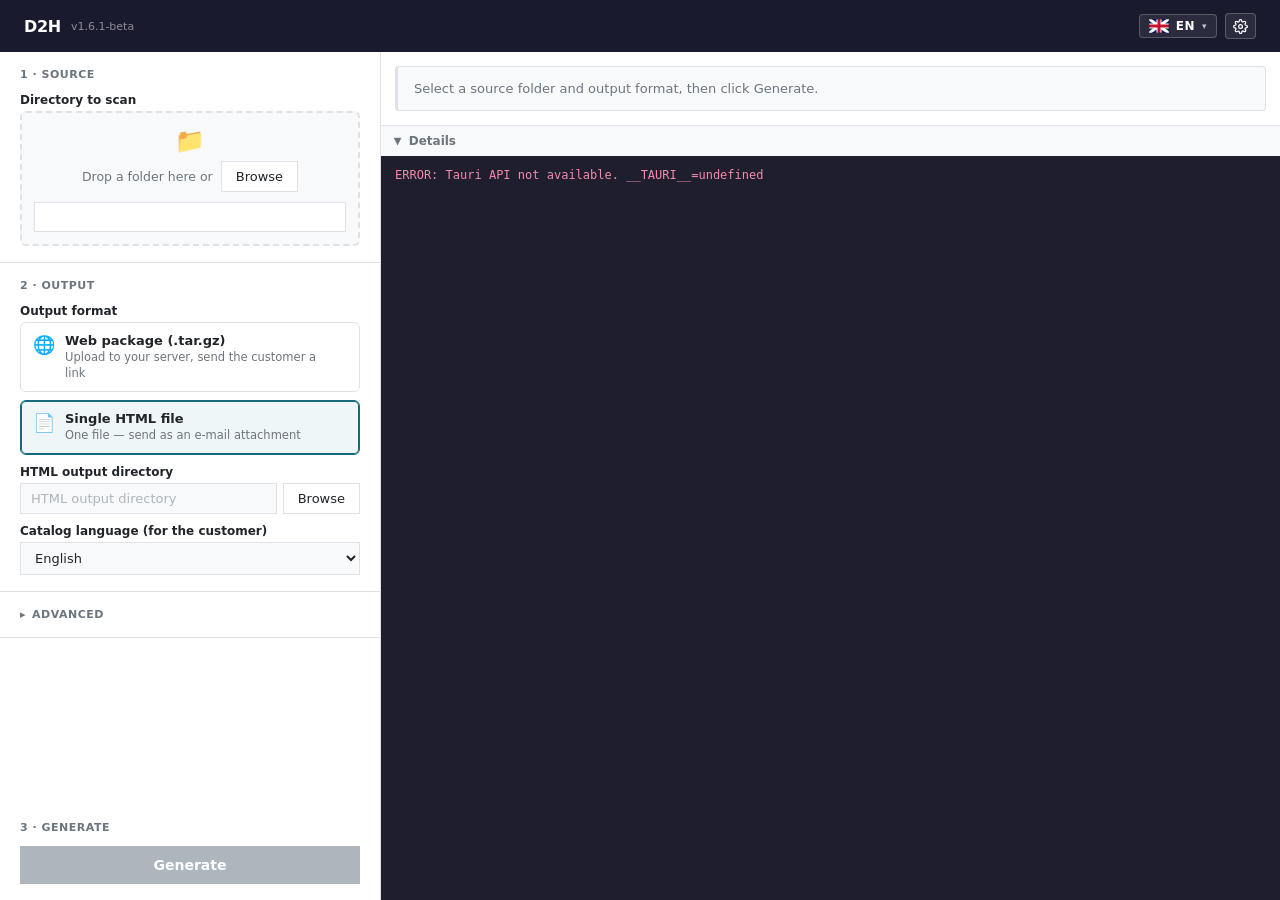
==== d2h-rust/ui/index.html @ ef2ec1fb "D2H 1.6.1-beta — initial public release Directory-to-HTML catalog generator: GUI (Tauri) + CLI, 7 la" ====
<!DOCTYPE html>
<html lang="en">
<head>
    <meta charset="utf-8">
    <meta name="viewport" content="width=device-width, initial-scale=1.0">
    <title>D2H — Directory to HTML</title>
    <style>
        /* === D2H GUI Design === */
        * { margin: 0; padding: 0; box-sizing: border-box; }

        :root {
            --bg: #f0f2f5;
            --panel-bg: #ffffff;
            --header-bg: #1a1a2e;
            --accent: #16697a;
            --accent-hover: #1a7f94;
            --accent-soft: #eef6f8;
            --text: #212529;
            --text-secondary: #6c757d;
            --border: #dee2e6;
            --input-bg: #f8f9fa;
            --success: #28a745;
            --error: #dc3545;
        }

        html, body { height: 100%; }

        body {
            font-family: 'Segoe UI', system-ui, -apple-system, sans-serif;
            font-size: 14px;
            color: var(--text);
            background: var(--bg);
            display: flex;
            flex-direction: column;
            overflow: hidden;
        }

        /* --- Header --- */
        .gui-header {
            background: var(--header-bg);
            color: white;
            padding: 0 24px;
            height: 52px;
            display: flex;
            align-items: center;
            flex-shrink: 0;
        }
        .gui-header h1 {
            font-size: 16px;
            font-weight: 600;
            letter-spacing: -0.3px;
            cursor: pointer;
        }
        .gui-header .version {
            font-size: 11px;
            opacity: 0.5;
            margin-left: 10px;
            cursor: pointer;
        }
        .about-box { text-align: center; }
        .about-box .about-icon svg { display: block; margin: 0 auto 10px; }
        .about-box .about-name { font-size: 20px; font-weight: 700; margin-bottom: 2px; }
        .about-box .about-version { font-size: 12px; color: var(--text-dim, #777); margin-bottom: 14px; }
        .about-box .about-line { font-size: 13px; margin: 4px 0; }
        .about-box .about-link { color: var(--accent); cursor: pointer; text-decoration: underline; }
        .about-box .about-donate { margin-top: 14px; padding-top: 12px; border-top: 1px solid rgba(0,0,0,0.08); }
        .about-box .about-qr svg { display: block; margin: 8px auto 2px; border: 1px solid rgba(0,0,0,0.12); border-radius: 6px; }
        .about-box .about-qr-hint { font-size: 11px; color: var(--text-dim, #777); }

        /* --- Language dropdown --- */
        .lang-switch {
            margin-left: auto;
            position: relative;
        }
        .lang-btn {
            display: flex;
            align-items: center;
            gap: 7px;
            background: rgba(255,255,255,0.08);
            border: 1px solid rgba(255,255,255,0.22);
            border-radius: 4px;
            color: #fff;
            padding: 4px 9px;
            cursor: pointer;
            font-size: 12px;
            font-weight: 600;
            font-family: inherit;
            letter-spacing: 0.5px;
            transition: background 0.15s;
        }
        .lang-btn:hover { background: rgba(255,255,255,0.18); }
        .lang-flag { display: flex; align-items: center; }
        .lang-flag svg { display: block; }
        .lang-caret { font-size: 9px; opacity: 0.7; }
        .lang-menu {
            position: absolute;
            right: 0;
            top: calc(100% + 6px);
            background: var(--panel-bg);
            border: 1px solid var(--border);
            border-radius: 4px;
            box-shadow: 0 6px 24px rgba(0,0,0,0.28);
            min-width: 160px;
            z-index: 10000;
            padding: 4px 0;
        }
        .lang-item {
            display: flex;
            align-items: center;
            gap: 9px;
            padding: 7px 14px;
            font-size: 13px;
            color: var(--text);
            cursor: pointer;
            white-space: nowrap;
        }
        .lang-item:hover { background: var(--input-bg); }
        .lang-item.active { background: var(--accent-soft); font-weight: 600; }
        .lang-item .lang-flag svg { display: block; }

        /* --- Customize (gear) button --- */
        .gear-btn {
            display: flex;
            align-items: center;
            justify-content: center;
            margin-left: 8px;
            background: rgba(255,255,255,0.08);
            border: 1px solid rgba(255,255,255,0.22);
            border-radius: 4px;
            color: #fff;
            padding: 4px 7px;
            height: 26px;
            cursor: pointer;
            transition: background 0.15s;
        }
        .gear-btn:hover { background: rgba(255,255,255,0.18); }
        .gear-btn svg { display: block; }

        /* --- Customize modal extras --- */
        .cust-field { margin-bottom: 12px; }
        .cust-field > label {
            display: block;
            font-size: 12px;
            font-weight: 600;
            color: var(--text);
            margin-bottom: 4px;
        }
        .cust-row { display: flex; gap: 6px; align-items: center; }
        .cust-row input[type="color"] {
            width: 44px;
            height: 30px;
            padding: 2px;
            border: 1px solid var(--border);
            background: var(--input-bg);
            cursor: pointer;
        }
        .cust-note {
            font-size: 11.5px;
            color: var(--text-secondary);
            line-height: 1.4;
            margin: 4px 0 16px;
        }
        .btn-clear {
            padding: 7px 10px;
            font-size: 13px;
            line-height: 1;
        }

        /* --- Main Layout --- */
        .gui-main {
            display: flex;
            flex: 1;
            min-height: 0;
            gap: 1px;
            background: var(--border);
        }

        /* --- Left Panel: Configuration --- */
        .config-panel {
            width: 380px;
            min-width: 320px;
            background: var(--panel-bg);
            display: flex;
            flex-direction: column;
            overflow-y: auto;
        }

        .config-section {
            padding: 16px 20px;
            border-bottom: 1px solid var(--border);
        }
        .config-section:last-child { border-bottom: none; }

        .config-section h2 {
            font-size: 11px;
            text-transform: uppercase;
            letter-spacing: 0.5px;
            color: var(--text-secondary);
            margin-bottom: 12px;
            font-weight: 600;
        }

        /* --- Form Elements --- */
        .field {
            margin-bottom: 10px;
        }
        .field:last-child { margin-bottom: 0; }

        .field label {
            display: block;
            font-size: 12px;
            font-weight: 600;
            color: var(--text);
            margin-bottom: 4px;
        }

        .field-row {
            display: flex;
            gap: 6px;
        }

        input[type="text"] {
            width: 100%;
            padding: 7px 10px;
            font-size: 13px;
            font-family: inherit;
            border: 1px solid var(--border);
            background: var(--input-bg);
            color: var(--text);
            outline: none;
            transition: border-color 0.2s;
        }
        input[type="text"]:focus {
            border-color: var(--accent);
        }
        input[type="text"]::placeholder {
            color: #adb5bd;
        }

        select.d2h-select {
            width: 100%;
            padding: 7px 10px;
            font-size: 13px;
            font-family: inherit;
            border: 1px solid var(--border);
            background: var(--input-bg);
            color: var(--text);
            outline: none;
        }

        .btn {
            padding: 7px 14px;
            font-size: 13px;
            font-family: inherit;
            font-weight: 500;
            border: 1px solid var(--border);
            background: var(--panel-bg);
            color: var(--text);
            cursor: pointer;
            transition: background 0.15s, border-color 0.15s;
            white-space: nowrap;
            flex-shrink: 0;
        }
        .btn:hover {
            background: var(--input-bg);
            border-color: #adb5bd;
        }

        .btn-primary {
            background: var(--accent);
            color: white;
            border-color: var(--accent);
            font-weight: 600;
        }
        .btn-primary:hover {
            background: var(--accent-hover);
            border-color: var(--accent-hover);
        }
        .btn-primary:disabled {
            background: #adb5bd;
            border-color: #adb5bd;
            cursor: not-allowed;
        }

        .btn-full {
            width: 100%;
            padding: 10px 14px;
            font-size: 14px;
        }

        /* --- Drop zone --- */
        .drop-zone {
            border: 2px dashed var(--border);
            border-radius: 6px;
            background: var(--input-bg);
            padding: 16px 12px 12px;
            text-align: center;
            transition: border-color 0.15s, background 0.15s;
        }
        .drop-zone:hover { border-color: #adb5bd; }
        .drop-zone.dragging {
            border-color: var(--accent);
            background: var(--accent-soft);
        }
        .drop-zone .drop-icon {
            font-size: 24px;
            line-height: 1;
            margin-bottom: 8px;
        }
        .drop-zone .drop-text {
            font-size: 12.5px;
            color: var(--text-secondary);
            display: flex;
            align-items: center;
            justify-content: center;
            gap: 8px;
            flex-wrap: wrap;
        }
        .drop-zone input[type="text"] {
            margin-top: 10px;
            font-size: 12px;
            background: var(--panel-bg);
        }

        /* --- Format cards --- */
        .format-cards {
            display: flex;
            flex-direction: column;
            gap: 8px;
        }
        .format-card {
            position: relative;
            display: flex;
            align-items: flex-start;
            gap: 10px;
            border: 1px solid var(--border);
            border-radius: 6px;
            padding: 10px 30px 10px 12px;
            background: var(--panel-bg);
            cursor: pointer;
            transition: border-color 0.15s, background 0.15s, box-shadow 0.15s;
            user-select: none;
        }
        .format-card:hover {
            border-color: #adb5bd;
            background: var(--input-bg);
        }
        .format-card.selected {
            border-color: var(--accent);
            background: var(--accent-soft);
            box-shadow: inset 0 0 0 1px var(--accent);
        }
        .format-card .format-icon { font-size: 18px; line-height: 1.3; }
        .format-card .format-title { font-size: 13px; font-weight: 600; }
        .format-card .format-desc {
            font-size: 11.5px;
            color: var(--text-secondary);
            margin-top: 2px;
            line-height: 1.35;
        }
        .format-card:focus-visible { outline: 2px solid var(--accent); outline-offset: 1px; }
        @keyframes format-card-shake {
            0%, 100% { transform: translateX(0); }
            25% { transform: translateX(-4px); }
            75% { transform: translateX(4px); }
        }
        .format-card.shake { animation: format-card-shake 0.25s ease-in-out; }

        /* --- Advanced (collapsible) --- */
        details.advanced summary {
            cursor: pointer;
            font-size: 11px;
            text-transform: uppercase;
            letter-spacing: 0.5px;
            font-weight: 600;
            color: var(--text-secondary);
            user-select: none;
            list-style: none;
        }
        details.advanced summary::-webkit-details-marker { display: none; }
        details.advanced summary::before {
            content: "\25B8";
            display: inline-block;
            margin-right: 6px;
            transition: transform 0.15s;
        }
        details.advanced[open] summary::before { transform: rotate(90deg); }
        details.advanced summary:hover { color: var(--text); }
        details.advanced[open] summary { margin-bottom: 12px; }

        /* --- Toggles --- */
        .toggle-group {
            display: flex;
            flex-direction: column;
            gap: 6px;
        }

        .toggle {
            display: flex;
            align-items: center;
            gap: 8px;
            cursor: pointer;
            font-size: 13px;
        }

        .toggle input[type="checkbox"] {
            width: 16px;
            height: 16px;
            accent-color: var(--accent);
            cursor: pointer;
            flex-shrink: 0;
        }

        /* --- Progress bar (inside status card) --- */
        .progress-bar-wrapper {
            height: 4px;
            background: #e9ecef;
            margin-top: 10px;
            overflow: hidden;
            border-radius: 2px;
        }
        .progress-bar {
            height: 100%;
            background: var(--accent);
            transition: width 0.3s;
            width: 0%;
        }
        .progress-bar.indeterminate {
            width: 30%;
            animation: progress-slide 1.2s ease-in-out infinite;
        }
        @keyframes progress-slide {
            0% { transform: translateX(-100%); }
            100% { transform: translateX(400%); }
        }

        /* --- Dialog Modal --- */
        .dialog-overlay {
            position: fixed;
            top: 0; left: 0; right: 0; bottom: 0;
            background: rgba(0, 0, 0, 0.5);
            z-index: 9999;
            display: flex;
            align-items: center;
            justify-content: center;
        }
        .dialog-box {
            background: var(--panel-bg);
            border-radius: 8px;
            box-shadow: 0 8px 32px rgba(0,0,0,0.3);
            padding: 24px;
            min-width: 400px;
            max-width: 520px;
        }
        .dialog-title {
            font-size: 16px;
            font-weight: 600;
            margin-bottom: 12px;
            color: var(--text);
        }
        .dialog-message {
            font-size: 13px;
            color: var(--text-secondary);
            margin-bottom: 20px;
            line-height: 1.5;
            white-space: pre-line;
        }
        .dialog-buttons {
            display: flex;
            gap: 8px;
            justify-content: flex-end;
        }
        .dialog-buttons .btn { min-width: 90px; }
        .dialog-buttons .btn.btn-warning {
            background: var(--error);
            color: #fff;
            border-color: var(--error);
        }
        .dialog-buttons .btn.btn-warning:hover {
            background: #c82333;
        }
        .dialog-buttons .btn.btn-primary {
            background: var(--accent);
            color: #fff;
            border-color: var(--accent);
        }
        .dialog-buttons .btn.btn-primary:hover {
            background: var(--accent-hover);
        }

        /* --- Right Panel: Status + Log --- */
        .preview-panel {
            flex: 1;
            background: var(--panel-bg);
            display: flex;
            flex-direction: column;
            min-width: 0;
        }

        .status-wrap {
            padding: 14px;
            flex-shrink: 0;
        }
        .status-card {
            border: 1px solid var(--border);
            border-left: 3px solid var(--accent);
            border-radius: 4px;
            background: var(--input-bg);
            padding: 14px 16px;
        }
        .status-card.idle {
            border-left-color: var(--border);
            color: var(--text-secondary);
            font-size: 13px;
        }
        .status-card.success {
            border-left-color: var(--accent);
            background: #eef5f6;
            border-color: #cfe3e6;
        }
        .status-card.error {
            border-left-color: var(--error);
            background: #fdf1f3;
            border-color: #f8bbd0;
        }
        .status-title {
            font-size: 17px;
            font-weight: 700;
            margin-bottom: 6px;
        }
        .status-card.success .status-title { color: var(--accent); }
        .status-card.error .status-title { color: var(--error); }
        .status-line { font-size: 13px; margin-bottom: 3px; word-break: break-all; }
        .status-line.warn { color: #e65100; font-weight: 600; }
        .status-actions { display: flex; gap: 8px; margin-top: 12px; flex-wrap: wrap; }
        .status-progress {
            display: flex;
            align-items: center;
            gap: 10px;
            font-size: 13px;
        }
        .spinner {
            width: 16px;
            height: 16px;
            border: 2px solid #cdd6dd;
            border-top-color: var(--accent);
            border-radius: 50%;
            flex-shrink: 0;
            animation: spin 0.8s linear infinite;
        }
        @keyframes spin { to { transform: rotate(360deg); } }
        #progress-text {
            overflow: hidden;
            text-overflow: ellipsis;
            white-space: nowrap;
        }

        /* --- Log (collapsible) --- */
        .log-section {
            flex: 1;
            display: flex;
            flex-direction: column;
            min-height: 0;
            border-top: 1px solid var(--border);
        }
        .log-header {
            padding: 8px 14px;
            font-size: 12px;
            font-weight: 600;
            color: var(--text-secondary);
            background: var(--input-bg);
            cursor: pointer;
            user-select: none;
            flex-shrink: 0;
            display: flex;
            align-items: center;
            gap: 6px;
        }
        .log-header:hover { color: var(--text); }
        .log-chevron {
            display: inline-block;
            transition: transform 0.15s;
            font-size: 10px;
        }
        .log-section.open .log-chevron { transform: rotate(90deg); }
        .log-content {
            flex: 1;
            overflow-y: auto;
            padding: 12px 14px;
            font-family: 'SF Mono', 'Cascadia Code', 'Fira Code', monospace;
            font-size: 12px;
            background: #1e1e2e;
            color: #cdd6f4;
            display: none;
        }
        .log-section.open .log-content { display: block; }
        .log-line { margin-bottom: 2px; white-space: pre-wrap; word-break: break-all; }
        .log-line.warning { color: #f9e2af; }
        .log-line.error { color: #f38ba8; }
        .log-line.success { color: #a6e3a1; }
        .log-line.info { color: #89b4fa; }
    </style>
</head>
<body>
    <div class="gui-header">
        <h1 id="app-title" data-i18n-title="about" title="About">D2H</h1>
        <span class="version" id="app-version" data-i18n-title="about" title="About">v1.6.1-beta</span>
        <div class="lang-switch" id="lang-switch">
            <button class="lang-btn" id="lang-btn" aria-haspopup="listbox">
                <span class="lang-flag" id="lang-flag"></span>
                <span id="lang-code">EN</span>
                <span class="lang-caret">&#9662;</span>
            </button>
            <div class="lang-menu" id="lang-menu" style="display:none"></div>
        </div>
        <button class="gear-btn" id="btn-customize" data-i18n-title="customize" title="Customize" aria-haspopup="dialog">
            <svg width="15" height="15" viewBox="0 0 24 24" fill="none" stroke="currentColor" stroke-width="2" stroke-linecap="round" stroke-linejoin="round" xmlns="http://www.w3.org/2000/svg"><circle cx="12" cy="12" r="3"></circle><path d="M19.4 15a1.65 1.65 0 0 0 .33 1.82l.06.06a2 2 0 0 1 0 2.83 2 2 0 0 1-2.83 0l-.06-.06a1.65 1.65 0 0 0-1.82-.33 1.65 1.65 0 0 0-1 1.51V21a2 2 0 0 1-2 2 2 2 0 0 1-2-2v-.09A1.65 1.65 0 0 0 9 19.4a1.65 1.65 0 0 0-1.82.33l-.06.06a2 2 0 0 1-2.83 0 2 2 0 0 1 0-2.83l.06-.06a1.65 1.65 0 0 0 .33-1.82 1.65 1.65 0 0 0-1.51-1H3a2 2 0 0 1-2-2 2 2 0 0 1 2-2h.09A1.65 1.65 0 0 0 4.6 9a1.65 1.65 0 0 0-.33-1.82l-.06-.06a2 2 0 0 1 0-2.83 2 2 0 0 1 2.83 0l.06.06a1.65 1.65 0 0 0 1.82.33H9a1.65 1.65 0 0 0 1-1.51V3a2 2 0 0 1 2-2 2 2 0 0 1 2 2v.09a1.65 1.65 0 0 0 1 1.51 1.65 1.65 0 0 0 1.82-.33l.06-.06a2 2 0 0 1 2.83 0 2 2 0 0 1 0 2.83l-.06.06a1.65 1.65 0 0 0-.33 1.82V9a1.65 1.65 0 0 0 1.51 1H21a2 2 0 0 1 2 2 2 2 0 0 1-2 2h-.09a1.65 1.65 0 0 0-1.51 1z"></path></svg>
        </button>
    </div>

    <div class="gui-main">
        <!-- Left Panel: Configuration -->
        <div class="config-panel">
            <div class="config-section">
                <h2 data-i18n="sectionSource" data-i18n-num="1">Source</h2>
                <div class="field">
                    <label data-i18n="dirToScan">Directory to scan</label>
                    <div class="drop-zone" id="drop-zone">
                        <div class="drop-icon">&#128193;</div>
                        <div class="drop-text">
                            <span data-i18n="dropHint">Drop a folder here or</span>
                            <button class="btn" id="btn-browse-dir" data-i18n="browse">Browse</button>
                        </div>
                        <input type="text" id="input-dir" readonly>
                    </div>
                </div>
            </div>

            <div class="config-section">
                <h2 data-i18n="sectionOutput" data-i18n-num="2">Output</h2>
                <div class="field">
                    <label data-i18n="outputFormat">Output format</label>
                    <div class="format-cards">
                        <div class="format-card" id="card-web" role="checkbox" aria-checked="false" tabindex="0">
                            <div class="format-icon">&#127760;</div>
                            <div class="format-info">
                                <div class="format-title" data-i18n="webCardTitle">Web package (.tar.gz)</div>
                                <div class="format-desc" data-i18n="webCardDesc">Upload to your server, send the customer a link</div>
                            </div>
                        </div>
                        <div class="format-card selected" id="card-html" role="checkbox" aria-checked="true" tabindex="0">
                            <div class="format-icon">&#128196;</div>
                            <div class="format-info">
                                <div class="format-title" data-i18n="htmlCardTitle">Single HTML file</div>
                                <div class="format-desc" data-i18n="htmlCardDesc">One file &mdash; send as an e-mail attachment</div>
                            </div>
                        </div>
                    </div>
                    <!-- Hidden checkboxes kept in sync with the cards; the rest of the logic reads these. -->
                    <div hidden aria-hidden="true" style="display:none !important">
                        <input type="checkbox" id="opt-web">
                        <input type="checkbox" id="opt-html" checked>
                    </div>
                </div>
                <div class="field" id="field-web-output" style="display:none">
                    <label data-i18n="webOutputDir">Web output directory</label>
                    <div class="field-row">
                        <input type="text" id="input-web-output" data-i18n-placeholder="webOutputDir">
                        <button class="btn" id="btn-browse-web-output" data-i18n="browse">Browse</button>
                    </div>
                </div>
                <div class="field" id="field-html-output">
                    <label data-i18n="htmlOutputDir">HTML output directory</label>
                    <div class="field-row">
                        <input type="text" id="input-html-output" data-i18n-placeholder="htmlOutputDir">
                        <button class="btn" id="btn-browse-html-output" data-i18n="browse">Browse</button>
                    </div>
                </div>
                <div class="field">
                    <label data-i18n="catalogLanguage">Catalog language (for the customer)</label>
                    <select id="opt-lang" class="d2h-select">
                        <option value="en" selected>English</option>
                        <option value="cz">&#268;e&#353;tina</option>
                        <option value="de">Deutsch</option>
                        <option value="it">Italiano</option>
                        <option value="es">Espa&ntilde;ol</option>
                        <option value="fr">Fran&ccedil;ais</option>
                        <option value="pl">Polski</option>
                    </select>
                </div>
            </div>

            <div class="config-section">
                <details class="advanced" id="advanced-section">
                    <summary data-i18n="advanced">Advanced</summary>
                    <div class="field">
                        <label data-i18n="titleOptional">Title (optional)</label>
                        <input type="text" id="input-title" data-i18n-placeholder="titlePlaceholder" placeholder="Source directory name used if empty">
                    </div>
                    <div class="field">
                        <label data-i18n="theme">Theme</label>
                        <select id="opt-theme" class="d2h-select">
                            <option value="default" selected>Default</option>
                            <option value="nologo">No Logo</option>
                        </select>
                    </div>
                    <div class="field">
                        <div class="toggle-group">
                            <label class="toggle">
                                <input type="checkbox" id="opt-hidden">
                                <span data-i18n="optHidden">Include hidden files</span>
                            </label>
                            <label class="toggle">
                                <input type="checkbox" id="opt-zero-size">
                                <span data-i18n="optZeroSize">Include zero-size files</span>
                            </label>
                            <label class="toggle">
                                <input type="checkbox" id="opt-empty-dirs">
                                <span data-i18n="optEmptyDirs">Include empty directories</span>
                            </label>
                            <label class="toggle">
                                <input type="checkbox" id="opt-symlinks">
                                <span data-i18n="optSymlinks">Follow symbolic links</span>
                            </label>
                            <label class="toggle">
                                <input type="checkbox" id="opt-packages">
                                <span data-i18n="optPackages">Show packages as directories</span>
                            </label>
                        </div>
                    </div>
                </details>
            </div>

            <div class="config-section" style="margin-top: auto;">
                <h2 data-i18n="generate" data-i18n-num="3">Generate</h2>
                <button class="btn btn-primary btn-full" id="btn-generate" data-i18n="generate" disabled>
                    Generate
                </button>
            </div>
        </div>

        <!-- Right Panel: Status + Log -->
        <div class="preview-panel">
            <div class="status-wrap">
                <div class="status-card idle" id="status-card"></div>
            </div>
            <div class="log-section open" id="log-section">
                <div class="log-header" id="log-header">
                    <span class="log-chevron">&#9654;</span>
                    <span data-i18n="details">Details</span>
                </div>
                <div class="log-content" id="log-content"></div>
            </div>
        </div>
    </div>

    <script>
        // --- Tauri v2 API with robust initialization ---
        var invoke = null;
        var generating = false;
        var lastOutputDir = null;
        var webOutputManuallySet = false;
        var htmlOutputManuallySet = false;
        var catalogLangManuallySet = false;
        var appConfig = null; // loaded from d2h.config.json via get_config
        var dragDropSetupDone = false;

        // =====================================================================
        // UI internationalization
        // =====================================================================

        var FLAG_SVG = {
            en: '<svg width="20" height="14" viewBox="0 0 20 14" xmlns="http://www.w3.org/2000/svg"><rect width="20" height="14" fill="#012169"/><path d="M0 0 L20 14 M20 0 L0 14" stroke="#fff" stroke-width="3"/><path d="M10 0 V14 M0 7 H20" stroke="#fff" stroke-width="5"/><path d="M10 0 V14 M0 7 H20" stroke="#C8102E" stroke-width="3"/><rect x="0.5" y="0.5" width="19" height="13" fill="none" stroke="rgba(0,0,0,0.25)" stroke-width="1"/></svg>',
            cz: '<svg width="20" height="14" viewBox="0 0 20 14" xmlns="http://www.w3.org/2000/svg"><rect width="20" height="7" fill="#fff"/><rect y="7" width="20" height="7" fill="#D7141A"/><path d="M0 0 L9 7 L0 14 Z" fill="#11457E"/><rect x="0.5" y="0.5" width="19" height="13" fill="none" stroke="rgba(0,0,0,0.25)" stroke-width="1"/></svg>',
            de: '<svg width="20" height="14" viewBox="0 0 20 14" xmlns="http://www.w3.org/2000/svg"><rect width="20" height="4.67" fill="#000"/><rect y="4.67" width="20" height="4.66" fill="#DD0000"/><rect y="9.33" width="20" height="4.67" fill="#FFCE00"/><rect x="0.5" y="0.5" width="19" height="13" fill="none" stroke="rgba(0,0,0,0.25)" stroke-width="1"/></svg>',
            it: '<svg width="20" height="14" viewBox="0 0 20 14" xmlns="http://www.w3.org/2000/svg"><rect width="6.67" height="14" fill="#009246"/><rect x="6.67" width="6.66" height="14" fill="#fff"/><rect x="13.33" width="6.67" height="14" fill="#CE2B37"/><rect x="0.5" y="0.5" width="19" height="13" fill="none" stroke="rgba(0,0,0,0.25)" stroke-width="1"/></svg>',
            es: '<svg width="20" height="14" viewBox="0 0 20 14" xmlns="http://www.w3.org/2000/svg"><rect width="20" height="3.5" fill="#AA151B"/><rect y="3.5" width="20" height="7" fill="#F1BF00"/><rect y="10.5" width="20" height="3.5" fill="#AA151B"/><rect x="0.5" y="0.5" width="19" height="13" fill="none" stroke="rgba(0,0,0,0.25)" stroke-width="1"/></svg>',
            fr: '<svg width="20" height="14" viewBox="0 0 20 14" xmlns="http://www.w3.org/2000/svg"><rect width="6.67" height="14" fill="#0055A4"/><rect x="6.67" width="6.66" height="14" fill="#fff"/><rect x="13.33" width="6.67" height="14" fill="#EF4135"/><rect x="0.5" y="0.5" width="19" height="13" fill="none" stroke="rgba(0,0,0,0.25)" stroke-width="1"/></svg>',
            pl: '<svg width="20" height="14" viewBox="0 0 20 14" xmlns="http://www.w3.org/2000/svg"><rect width="20" height="7" fill="#fff"/><rect y="7" width="20" height="7" fill="#DC143C"/><rect x="0.5" y="0.5" width="19" height="13" fill="none" stroke="rgba(0,0,0,0.25)" stroke-width="1"/></svg>'
        };

        var LANGS = [
            { code: 'en', name: 'English' },
            { code: 'cz', name: 'Čeština' },
            { code: 'de', name: 'Deutsch' },
            { code: 'it', name: 'Italiano' },
            { code: 'es', name: 'Español' },
            { code: 'fr', name: 'Français' },
            { code: 'pl', name: 'Polski' }
        ];

        var UI = {
            en: {
                sectionSource: "Source",
                dirToScan: "Directory to scan",
                browse: "Browse",
                dropHint: "Drop a folder here or",
                sectionOutput: "Output",
                titleOptional: "Title (optional)",
                titlePlaceholder: "Source directory name used if empty",
                catalogLanguage: "Catalog language (for the customer)",
                theme: "Theme",
                outputFormat: "Output format",
                webCardTitle: "Web package (.tar.gz)",
                webCardDesc: "Upload to your server, send the customer a link",
                htmlCardTitle: "Single HTML file",
                htmlCardDesc: "One file — send as an e-mail attachment",
                webOutputDir: "Web output directory",
                htmlOutputDir: "HTML output directory",
                advanced: "Advanced",
                optHidden: "Include hidden files",
                optZeroSize: "Include zero-size files",
                optEmptyDirs: "Include empty directories",
                optSymlinks: "Follow symbolic links",
                optPackages: "Show packages as directories",
                generate: "Generate",
                logTab: "Log",
                openFolder: "Open folder",
                openHtml: "Open HTML",
                done: "Complete!",
                starting: "Starting…",
                filesIn: "files in",
                foldersParen: "folders",
                warnings: "warnings",
                warningsClickHint: "Click to show details in the log",
                about: "About",
                details: "Details",
                statusIdle: "Select a source folder and output format, then click Generate.",
                generating: "Working…",
                dlgFileExistsTitle: "File already exists",
                dlgFileExistsMsg: "{0} already exists in {1}\n\nOverwrite existing file or rename?",
                dlgRenameTitle: "Rename",
                dlgRenameMsg: "Enter new filename (without .{0}):",
                dlgFilename: "Filename",
                dlgInvalidJobTitle: "Invalid job number",
                dlgInvalidJobMsg: "'{0}' is not a valid job number.\n\nExpected: {1}\n\nRename or keep current name?",
                dlgJobNumber: "Job number",
                btnOverwrite: "Overwrite",
                btnRename: "Rename",
                btnCancel: "Cancel",
                btnOk: "OK",
                btnKeep: "Keep",
                customize: "Customize",
                custLogo: "Logo",
                custBackground: "Header background",
                custGradient: "Use gradient (two colors)",
                custColor1: "Color 1",
                custColor2: "Color 2",
                custFooterText: "Footer text",
                custFooterUrl: "Footer URL",
                custShowFooter: "Show footer",
                custNote: "Saving writes to your user config. A d2h.config.json next to the app takes precedence.",
                save: "Save",
                cancel: "Cancel",
                savedTo: "Saved to",
                clear: "Clear"
            },
            cz: {
                sectionSource: "Zdroj",
                dirToScan: "Adresář ke skenování",
                browse: "Procházet",
                dropHint: "Přetáhněte sem složku nebo",
                sectionOutput: "Výstup",
                titleOptional: "Titulek (nepovinný)",
                titlePlaceholder: "Když je prázdné, použije se název zdrojové složky",
                catalogLanguage: "Jazyk katalogu (pro zákazníka)",
                theme: "Vzhled",
                outputFormat: "Formát výstupu",
                webCardTitle: "Webový balíček (.tar.gz)",
                webCardDesc: "Nahrajte na server a pošlete zákazníkovi odkaz",
                htmlCardTitle: "Jeden HTML soubor",
                htmlCardDesc: "Jediný soubor — pošlete jako přílohu e-mailu",
                webOutputDir: "Výstupní adresář pro web",
                htmlOutputDir: "Výstupní adresář pro HTML",
                advanced: "Pokročilé",
                optHidden: "Zahrnout skryté soubory",
                optZeroSize: "Zahrnout soubory s nulovou velikostí",
                optEmptyDirs: "Zahrnout prázdné adresáře",
                optSymlinks: "Následovat symbolické odkazy",
                optPackages: "Zobrazit balíčky jako adresáře",
                generate: "Generovat",
                logTab: "Log",
                openFolder: "Otevřít složku",
                openHtml: "Otevřít HTML",
                done: "Hotovo!",
                starting: "Spouštění…",
                filesIn: "souborů v",
                foldersParen: "složkách",
                warnings: "varování",
                warningsClickHint: "Klikněte pro zobrazení podrobností v logu",
                about: "O aplikaci",
                details: "Podrobnosti",
                statusIdle: "Vyberte zdrojovou složku a formát výstupu, pak klikněte na Generovat.",
                generating: "Pracuji…",
                dlgFileExistsTitle: "Soubor už existuje",
                dlgFileExistsMsg: "{0} už v {1} existuje\n\nPřepsat existující soubor, nebo přejmenovat?",
                dlgRenameTitle: "Přejmenovat",
                dlgRenameMsg: "Zadejte nový název souboru (bez .{0}):",
                dlgFilename: "Název souboru",
                dlgInvalidJobTitle: "Neplatné číslo zakázky",
                dlgInvalidJobMsg: "'{0}' není platné číslo zakázky.\n\nOčekáváno: {1}\n\nPřejmenovat, nebo ponechat současný název?",
                dlgJobNumber: "Číslo zakázky",
                btnOverwrite: "Přepsat",
                btnRename: "Přejmenovat",
                btnCancel: "Zrušit",
                btnOk: "OK",
                btnKeep: "Ponechat",
                customize: "Přizpůsobit",
                custLogo: "Logo",
                custBackground: "Pozadí záhlaví",
                custGradient: "Použít přechod (dvě barvy)",
                custColor1: "Barva 1",
                custColor2: "Barva 2",
                custFooterText: "Text patičky",
                custFooterUrl: "URL patičky",
                custShowFooter: "Zobrazit patičku",
                custNote: "Uložení zapíše nastavení do uživatelské konfigurace. Soubor d2h.config.json vedle aplikace má přednost.",
                save: "Uložit",
                cancel: "Zrušit",
                savedTo: "Uloženo do",
                clear: "Vymazat"
            },
            de: {
                sectionSource: "Quelle",
                dirToScan: "Zu scannendes Verzeichnis",
                browse: "Durchsuchen",
                dropHint: "Ordner hierher ziehen oder",
                sectionOutput: "Ausgabe",
                titleOptional: "Titel (optional)",
                titlePlaceholder: "Leer lassen für den Namen des Quellordners",
                catalogLanguage: "Katalogsprache (für den Kunden)",
                theme: "Design",
                outputFormat: "Ausgabeformat",
                webCardTitle: "Web-Paket (.tar.gz)",
                webCardDesc: "Auf Ihren Server hochladen, dem Kunden einen Link senden",
                htmlCardTitle: "Einzelne HTML-Datei",
                htmlCardDesc: "Eine Datei — als E-Mail-Anhang versenden",
                webOutputDir: "Web-Ausgabeverzeichnis",
                htmlOutputDir: "HTML-Ausgabeverzeichnis",
                advanced: "Erweitert",
                optHidden: "Versteckte Dateien einbeziehen",
                optZeroSize: "Dateien mit Größe null einbeziehen",
                optEmptyDirs: "Leere Verzeichnisse einbeziehen",
                optSymlinks: "Symbolischen Links folgen",
                optPackages: "Pakete als Verzeichnisse anzeigen",
                generate: "Generieren",
                logTab: "Protokoll",
                openFolder: "Ordner öffnen",
                openHtml: "HTML öffnen",
                done: "Fertig!",
                starting: "Wird gestartet…",
                filesIn: "Dateien in",
                foldersParen: "Ordnern",
                warnings: "Warnungen",
                warningsClickHint: "Klicken, um Details im Protokoll anzuzeigen",
                about: "Über D2H",
                details: "Details",
                statusIdle: "Wählen Sie einen Quellordner und ein Ausgabeformat, dann klicken Sie auf Generieren.",
                generating: "Wird verarbeitet…",
                dlgFileExistsTitle: "Datei existiert bereits",
                dlgFileExistsMsg: "{0} existiert bereits in {1}\n\nVorhandene Datei überschreiben oder umbenennen?",
                dlgRenameTitle: "Umbenennen",
                dlgRenameMsg: "Neuen Dateinamen eingeben (ohne .{0}):",
                dlgFilename: "Dateiname",
                dlgInvalidJobTitle: "Ungültige Auftragsnummer",
                dlgInvalidJobMsg: "'{0}' ist keine gültige Auftragsnummer.\n\nErwartet: {1}\n\nUmbenennen oder aktuellen Namen behalten?",
                dlgJobNumber: "Auftragsnummer",
                btnOverwrite: "Überschreiben",
                btnRename: "Umbenennen",
                btnCancel: "Abbrechen",
                btnOk: "OK",
                btnKeep: "Behalten",
                customize: "Anpassen",
                custLogo: "Logo",
                custBackground: "Kopfzeilen-Hintergrund",
                custGradient: "Farbverlauf verwenden (zwei Farben)",
                custColor1: "Farbe 1",
                custColor2: "Farbe 2",
                custFooterText: "Fußzeilentext",
                custFooterUrl: "Fußzeilen-URL",
                custShowFooter: "Fußzeile anzeigen",
                custNote: "Beim Speichern wird in die Benutzerkonfiguration geschrieben. Eine d2h.config.json neben der Anwendung hat Vorrang.",
                save: "Speichern",
                cancel: "Abbrechen",
                savedTo: "Gespeichert in",
                clear: "Löschen"
            },
            it: {
                sectionSource: "Origine",
                dirToScan: "Cartella da scansionare",
                browse: "Sfoglia",
                dropHint: "Trascina qui una cartella oppure",
                sectionOutput: "Output",
                titleOptional: "Titolo (facoltativo)",
                titlePlaceholder: "Se vuoto, verrà usato il nome della cartella di origine",
                catalogLanguage: "Lingua del catalogo (per il cliente)",
                theme: "Tema",
                outputFormat: "Formato di output",
                webCardTitle: "Pacchetto web (.tar.gz)",
                webCardDesc: "Caricalo sul tuo server e invia al cliente un link",
                htmlCardTitle: "Singolo file HTML",
                htmlCardDesc: "Un solo file — da inviare come allegato e-mail",
                webOutputDir: "Cartella di output web",
                htmlOutputDir: "Cartella di output HTML",
                advanced: "Avanzate",
                optHidden: "Includi file nascosti",
                optZeroSize: "Includi file di dimensione zero",
                optEmptyDirs: "Includi cartelle vuote",
                optSymlinks: "Segui i collegamenti simbolici",
                optPackages: "Mostra i pacchetti come cartelle",
                generate: "Genera",
                logTab: "Log",
                openFolder: "Apri cartella",
                openHtml: "Apri HTML",
                done: "Completato!",
                starting: "Avvio…",
                filesIn: "file in",
                foldersParen: "cartelle",
                warnings: "avvisi",
                warningsClickHint: "Fai clic per vedere i dettagli nel log",
                about: "Informazioni su D2H",
                details: "Dettagli",
                statusIdle: "Seleziona una cartella di origine e il formato di output, poi fai clic su Genera.",
                generating: "Elaborazione…",
                dlgFileExistsTitle: "Il file esiste già",
                dlgFileExistsMsg: "{0} esiste già in {1}\n\nSovrascrivere il file esistente o rinominarlo?",
                dlgRenameTitle: "Rinomina",
                dlgRenameMsg: "Inserisci il nuovo nome del file (senza .{0}):",
                dlgFilename: "Nome file",
                dlgInvalidJobTitle: "Numero commessa non valido",
                dlgInvalidJobMsg: "'{0}' non è un numero di commessa valido.\n\nAtteso: {1}\n\nRinominare o mantenere il nome attuale?",
                dlgJobNumber: "Numero commessa",
                btnOverwrite: "Sovrascrivi",
                btnRename: "Rinomina",
                btnCancel: "Annulla",
                btnOk: "OK",
                btnKeep: "Mantieni",
                customize: "Personalizza",
                custLogo: "Logo",
                custBackground: "Sfondo dell'intestazione",
                custGradient: "Usa gradiente (due colori)",
                custColor1: "Colore 1",
                custColor2: "Colore 2",
                custFooterText: "Testo del piè di pagina",
                custFooterUrl: "URL del piè di pagina",
                custShowFooter: "Mostra piè di pagina",
                custNote: "Il salvataggio scrive nella configurazione utente. Un file d2h.config.json accanto all'applicazione ha la precedenza.",
                save: "Salva",
                cancel: "Annulla",
                savedTo: "Salvato in",
                clear: "Cancella"
            },
            es: {
                sectionSource: "Origen",
                dirToScan: "Carpeta a escanear",
                browse: "Examinar",
                dropHint: "Arrastra aquí una carpeta o",
                sectionOutput: "Salida",
                titleOptional: "Título (opcional)",
                titlePlaceholder: "Si se deja vacío, se usará el nombre de la carpeta de origen",
                catalogLanguage: "Idioma del catálogo (para el cliente)",
                theme: "Tema",
                outputFormat: "Formato de salida",
                webCardTitle: "Paquete web (.tar.gz)",
                webCardDesc: "Súbelo a tu servidor y envía un enlace al cliente",
                htmlCardTitle: "Archivo HTML único",
                htmlCardDesc: "Un solo archivo — envíalo como adjunto de correo",
                webOutputDir: "Carpeta de salida web",
                htmlOutputDir: "Carpeta de salida HTML",
                advanced: "Avanzado",
                optHidden: "Incluir archivos ocultos",
                optZeroSize: "Incluir archivos de tamaño cero",
                optEmptyDirs: "Incluir carpetas vacías",
                optSymlinks: "Seguir enlaces simbólicos",
                optPackages: "Mostrar paquetes como carpetas",
                generate: "Generar",
                logTab: "Registro",
                openFolder: "Abrir carpeta",
                openHtml: "Abrir HTML",
                done: "¡Completado!",
                starting: "Iniciando…",
                filesIn: "archivos en",
                foldersParen: "carpetas",
                warnings: "advertencias",
                warningsClickHint: "Haz clic para ver los detalles en el registro",
                about: "Acerca de D2H",
                details: "Detalles",
                statusIdle: "Selecciona una carpeta de origen y el formato de salida, luego haz clic en Generar.",
                generating: "Procesando…",
                dlgFileExistsTitle: "El archivo ya existe",
                dlgFileExistsMsg: "{0} ya existe en {1}\n\n¿Sobrescribir el archivo existente o renombrarlo?",
                dlgRenameTitle: "Renombrar",
                dlgRenameMsg: "Introduce el nuevo nombre de archivo (sin .{0}):",
                dlgFilename: "Nombre de archivo",
                dlgInvalidJobTitle: "Número de trabajo no válido",
                dlgInvalidJobMsg: "'{0}' no es un número de trabajo válido.\n\nEsperado: {1}\n\n¿Renombrar o mantener el nombre actual?",
                dlgJobNumber: "Número de trabajo",
                btnOverwrite: "Sobrescribir",
                btnRename: "Renombrar",
                btnCancel: "Cancelar",
                btnOk: "Aceptar",
                btnKeep: "Mantener",
                customize: "Personalizar",
                custLogo: "Logotipo",
                custBackground: "Fondo del encabezado",
                custGradient: "Usar degradado (dos colores)",
                custColor1: "Color 1",
                custColor2: "Color 2",
                custFooterText: "Texto del pie de página",
                custFooterUrl: "URL del pie de página",
                custShowFooter: "Mostrar pie de página",
                custNote: "Al guardar se escribe en la configuración de usuario. Un archivo d2h.config.json junto a la aplicación tiene prioridad.",
                save: "Guardar",
                cancel: "Cancelar",
                savedTo: "Guardado en",
                clear: "Borrar"
            },
            fr: {
                sectionSource: "Source",
                dirToScan: "Dossier à analyser",
                browse: "Parcourir",
                dropHint: "Déposez un dossier ici ou",
                sectionOutput: "Sortie",
                titleOptional: "Titre (facultatif)",
                titlePlaceholder: "Si vide, le nom du dossier source sera utilisé",
                catalogLanguage: "Langue du catalogue (pour le client)",
                theme: "Thème",
                outputFormat: "Format de sortie",
                webCardTitle: "Paquet web (.tar.gz)",
                webCardDesc: "À déposer sur votre serveur, envoyez un lien au client",
                htmlCardTitle: "Fichier HTML unique",
                htmlCardDesc: "Un seul fichier — à envoyer en pièce jointe",
                webOutputDir: "Dossier de sortie web",
                htmlOutputDir: "Dossier de sortie HTML",
                advanced: "Avancé",
                optHidden: "Inclure les fichiers cachés",
                optZeroSize: "Inclure les fichiers de taille nulle",
                optEmptyDirs: "Inclure les dossiers vides",
                optSymlinks: "Suivre les liens symboliques",
                optPackages: "Afficher les paquets comme dossiers",
                generate: "Générer",
                logTab: "Journal",
                openFolder: "Ouvrir le dossier",
                openHtml: "Ouvrir le HTML",
                done: "Terminé !",
                starting: "Démarrage…",
                filesIn: "fichiers dans",
                foldersParen: "dossiers",
                warnings: "avertissements",
                warningsClickHint: "Cliquez pour afficher les détails dans le journal",
                about: "À propos de D2H",
                details: "Détails",
                statusIdle: "Sélectionnez un dossier source et un format de sortie, puis cliquez sur Générer.",
                generating: "Traitement…",
                dlgFileExistsTitle: "Le fichier existe déjà",
                dlgFileExistsMsg: "{0} existe déjà dans {1}\n\nÉcraser le fichier existant ou le renommer ?",
                dlgRenameTitle: "Renommer",
                dlgRenameMsg: "Saisissez le nouveau nom de fichier (sans .{0}) :",
                dlgFilename: "Nom de fichier",
                dlgInvalidJobTitle: "Numéro de dossier invalide",
                dlgInvalidJobMsg: "'{0}' n'est pas un numéro de dossier valide.\n\nAttendu : {1}\n\nRenommer ou conserver le nom actuel ?",
                dlgJobNumber: "Numéro de dossier",
                btnOverwrite: "Écraser",
                btnRename: "Renommer",
                btnCancel: "Annuler",
                btnOk: "OK",
                btnKeep: "Conserver",
                customize: "Personnaliser",
                custLogo: "Logo",
                custBackground: "Arrière-plan de l'en-tête",
                custGradient: "Utiliser un dégradé (deux couleurs)",
                custColor1: "Couleur 1",
                custColor2: "Couleur 2",
                custFooterText: "Texte du pied de page",
                custFooterUrl: "URL du pied de page",
                custShowFooter: "Afficher le pied de page",
                custNote: "L'enregistrement écrit dans la configuration utilisateur. Un fichier d2h.config.json à côté de l'application est prioritaire.",
                save: "Enregistrer",
                cancel: "Annuler",
                savedTo: "Enregistré dans",
                clear: "Effacer"
            },
            pl: {
                sectionSource: "Źródło",
                dirToScan: "Folder do skanowania",
                browse: "Przeglądaj",
                dropHint: "Przeciągnij tu folder lub",
                sectionOutput: "Dane wyjściowe",
                titleOptional: "Tytuł (opcjonalny)",
                titlePlaceholder: "Jeśli puste, zostanie użyta nazwa folderu źródłowego",
                catalogLanguage: "Język katalogu (dla klienta)",
                theme: "Motyw",
                outputFormat: "Format wyjściowy",
                webCardTitle: "Pakiet WWW (.tar.gz)",
                webCardDesc: "Wgraj na serwer i wyślij klientowi link",
                htmlCardTitle: "Pojedynczy plik HTML",
                htmlCardDesc: "Jeden plik — wyślij jako załącznik e-mail",
                webOutputDir: "Folder wyjściowy WWW",
                htmlOutputDir: "Folder wyjściowy HTML",
                advanced: "Zaawansowane",
                optHidden: "Uwzględnij ukryte pliki",
                optZeroSize: "Uwzględnij pliki o zerowym rozmiarze",
                optEmptyDirs: "Uwzględnij puste foldery",
                optSymlinks: "Podążaj za dowiązaniami symbolicznymi",
                optPackages: "Pokazuj pakiety jako katalogi",
                generate: "Generuj",
                logTab: "Dziennik",
                openFolder: "Otwórz folder",
                openHtml: "Otwórz HTML",
                done: "Gotowe!",
                starting: "Uruchamianie…",
                filesIn: "plików w",
                foldersParen: "folderach",
                warnings: "ostrzeżeń",
                warningsClickHint: "Kliknij, aby zobaczyć szczegóły w dzienniku",
                about: "O aplikacji D2H",
                details: "Szczegóły",
                statusIdle: "Wybierz folder źródłowy i format wyjściowy, a następnie kliknij Generuj.",
                generating: "Przetwarzanie…",
                dlgFileExistsTitle: "Plik już istnieje",
                dlgFileExistsMsg: "{0} już istnieje w {1}\n\nNadpisać istniejący plik czy zmienić nazwę?",
                dlgRenameTitle: "Zmień nazwę",
                dlgRenameMsg: "Podaj nową nazwę pliku (bez .{0}):",
                dlgFilename: "Nazwa pliku",
                dlgInvalidJobTitle: "Nieprawidłowy numer zlecenia",
                dlgInvalidJobMsg: "'{0}' nie jest prawidłowym numerem zlecenia.\n\nOczekiwano: {1}\n\nZmienić nazwę czy zachować obecną?",
                dlgJobNumber: "Numer zlecenia",
                btnOverwrite: "Nadpisz",
                btnRename: "Zmień nazwę",
                btnCancel: "Anuluj",
                btnOk: "OK",
                btnKeep: "Zachowaj",
                customize: "Dostosuj",
                custLogo: "Logo",
                custBackground: "Tło nagłówka",
                custGradient: "Użyj gradientu (dwa kolory)",
                custColor1: "Kolor 1",
                custColor2: "Kolor 2",
                custFooterText: "Tekst stopki",
                custFooterUrl: "Adres URL stopki",
                custShowFooter: "Pokaż stopkę",
                custNote: "Zapis trafia do konfiguracji użytkownika. Plik d2h.config.json obok aplikacji ma pierwszeństwo.",
                save: "Zapisz",
                cancel: "Anuluj",
                savedTo: "Zapisano do",
                clear: "Wyczyść"
            }
        };

        var uiLang = 'en';

        function t(key) {
            return (UI[uiLang] && UI[uiLang][key]) || UI.en[key] || key;
        }

        function fmt(template, params) {
            params = params || [];
            return String(template).replace(/\{(\d+)\}/g, function(m, i) {
                var v = params[parseInt(i, 10)];
                return (v === undefined || v === null) ? m : v;
            });
        }

        function lsGet(key) {
            try { return localStorage.getItem(key); } catch (e) { return null; }
        }
        function lsSet(key, value) {
            try { localStorage.setItem(key, value); } catch (e) {}
        }

        function detectNavLang() {
            var n = (navigator.language || '').toLowerCase();
            if (n.indexOf('cs') === 0) return 'cz';
            if (n.indexOf('de') === 0) return 'de';
            if (n.indexOf('it') === 0) return 'it';
            if (n.indexOf('es') === 0) return 'es';
            if (n.indexOf('fr') === 0) return 'fr';
            if (n.indexOf('pl') === 0) return 'pl';
            if (n.indexOf('en') === 0) return 'en';
            return 'en';
        }

        function setUILanguage(lang, persist) {
            if (!UI[lang]) lang = 'en';
            uiLang = lang;
            if (persist) lsSet('d2h_ui_lang', lang);

            // The flag is the master language: switching the UI language also
            // switches the customer catalog language (still overridable in the
            // select afterwards; config jobId rules keep overriding per job).
            var catalogSel = document.getElementById('opt-lang');
            if (catalogSel) {
                var hasOption = false;
                for (var oi = 0; oi < catalogSel.options.length; oi++) {
                    if (catalogSel.options[oi].value === lang) { hasOption = true; break; }
                }
                catalogSel.value = hasOption ? lang : 'en';
            }

            // Static labels
            var nodes = document.querySelectorAll('[data-i18n]');
            for (var i = 0; i < nodes.length; i++) {
                var el = nodes[i];
                var txt = t(el.getAttribute('data-i18n'));
                var num = el.getAttribute('data-i18n-num');
                if (num) txt = num + ' · ' + txt;
                el.textContent = txt;
            }
            // Placeholders
            var phNodes = document.querySelectorAll('[data-i18n-placeholder]');
            for (var j = 0; j < phNodes.length; j++) {
                phNodes[j].setAttribute('placeholder', t(phNodes[j].getAttribute('data-i18n-placeholder')));
            }
            // Tooltips (title attribute)
            var titleNodes = document.querySelectorAll('[data-i18n-title]');
            for (var m = 0; m < titleNodes.length; m++) {
                titleNodes[m].setAttribute('title', t(titleNodes[m].getAttribute('data-i18n-title')));
            }

            // Flag button
            var flagEl = document.getElementById('lang-flag');
            if (flagEl) flagEl.innerHTML = FLAG_SVG[lang] || FLAG_SVG.en;
            var codeEl = document.getElementById('lang-code');
            if (codeEl) codeEl.textContent = lang.toUpperCase();

            // Menu active state
            var items = document.querySelectorAll('.lang-item');
            for (var k = 0; k < items.length; k++) {
                items[k].classList.toggle('active', items[k].getAttribute('data-lang') === lang);
            }

            syncCatalogLang();
            renderStatus();
        }

        // Default the catalog (output) language to the UI language, but only
        // while the user hasn't touched it and the config has no explicit default.
        function syncCatalogLang() {
            if (catalogLangManuallySet) return;
            if (appConfig && appConfig.defaults && appConfig.defaults.language) return;
            var sel = document.getElementById('opt-lang');
            for (var i = 0; i < sel.options.length; i++) {
                if (sel.options[i].value === uiLang) { sel.value = uiLang; return; }
            }
        }

        function buildLangMenu() {
            var menu = document.getElementById('lang-menu');
            while (menu.firstChild) menu.removeChild(menu.firstChild);
            LANGS.forEach(function(l) {
                var item = document.createElement('div');
                item.className = 'lang-item';
                item.setAttribute('data-lang', l.code);
                var flag = document.createElement('span');
                flag.className = 'lang-flag';
                flag.innerHTML = FLAG_SVG[l.code];
                var name = document.createElement('span');
                name.textContent = l.name;
                item.appendChild(flag);
                item.appendChild(name);
                item.addEventListener('click', function() {
                    setUILanguage(l.code, true);
                    toggleLangMenu(false);
                });
                menu.appendChild(item);
            });
        }

        function toggleLangMenu(show) {
            var menu = document.getElementById('lang-menu');
            if (show === undefined) show = menu.style.display === 'none';
            menu.style.display = show ? 'block' : 'none';
        }

        // =====================================================================
        // Tauri init / config
        // =====================================================================

        function initTauri() {
            if (window.__TAURI__ && window.__TAURI__.core && window.__TAURI__.core.invoke) {
                invoke = window.__TAURI__.core.invoke;
                logLine('Tauri API ready', 'success');
                setupDragDrop();
                loadAppConfig();
                return true;
            }
            return false;
        }

        function loadAppConfig() {
            invoke('get_config')
                .then(function(info) {
                    appConfig = info.config || null;
                    if (info.error) {
                        logLine('Config error: ' + info.error + ' (using defaults)', 'warning');
                    } else if (info.path) {
                        logLine('Config: ' + info.path, 'info');
                    } else {
                        logLine('No d2h.config.json found — using neutral defaults', 'info');
                    }
                    resolveUILanguageFromConfig();
                    applyConfigDefaults();
                })
                .catch(function(e) {
                    logLine('get_config error: ' + e, 'error');
                });
        }

        // Resolution order: localStorage -> config defaults.uiLanguage -> navigator -> 'en'.
        // The navigator-based default is already applied at startup; here we only
        // upgrade to the config value when the user has no stored preference.
        function resolveUILanguageFromConfig() {
            if (lsGet('d2h_ui_lang')) return;
            if (appConfig && appConfig.defaults && appConfig.defaults.uiLanguage && UI[appConfig.defaults.uiLanguage]) {
                setUILanguage(appConfig.defaults.uiLanguage, false);
            }
        }

        function applyConfigDefaults() {
            if (!appConfig || !appConfig.defaults) { syncCatalogLang(); updateGenerateButton(); return; }
            var d = appConfig.defaults;
            if (d.language) document.getElementById('opt-lang').value = d.language;
            if (d.theme) document.getElementById('opt-theme').value = d.theme;
            if (d.webOutputDir && !webOutputManuallySet) {
                document.getElementById('input-web-output').value = d.webOutputDir;
            }
            if (d.htmlOutputDir && !htmlOutputManuallySet) {
                document.getElementById('input-html-output').value = d.htmlOutputDir;
            }
            syncCatalogLang();
            updateGenerateButton();
        }

        // Try init immediately, then retry if needed
        if (!initTauri()) {
            document.addEventListener('DOMContentLoaded', function() {
                if (!initTauri()) {
                    // Retry with delay
                    setTimeout(function() {
                        if (!initTauri()) {
                            logLine('ERROR: Tauri API not available. __TAURI__=' + typeof window.__TAURI__, 'error');
                        }
                    }, 1000);
                }
            });
        }

        // --- Drag & drop (Tauri v2 file drop events) ---
        function setupDragDrop() {
            if (dragDropSetupDone) return;
            if (!(window.__TAURI__ && window.__TAURI__.event && window.__TAURI__.event.listen)) return;
            dragDropSetupDone = true;
            var listen = window.__TAURI__.event.listen;
            var dz = document.getElementById('drop-zone');
            try {
                listen('tauri://drag-drop', function(e) {
                    if (dz) dz.classList.remove('dragging');
                    var p = e && e.payload && e.payload.paths && e.payload.paths[0];
                    if (p) {
                        document.getElementById('input-dir').value = p;
                        applyAutoDefaults(p);
                        updateGenerateButton();
                    }
                });
                listen('tauri://drag-over', function() {
                    if (dz) dz.classList.add('dragging');
                });
                listen('tauri://drag-enter', function() {
                    if (dz) dz.classList.add('dragging');
                });
                listen('tauri://drag-leave', function() {
                    if (dz) dz.classList.remove('dragging');
                });
            } catch (err) {
                logLine('Drag&drop setup error: ' + err, 'warning');
            }
        }

        // --- Directory / File Pickers ---

        function pickDirectory() {
            logLine('pickDirectory() called', 'info');
            if (!invoke) { logLine('Tauri not ready', 'error'); return; }
            invoke('pick_directory', { title: 'Select directory to scan' })
                .then(function(dir) {
                    logLine('pick_directory result: ' + dir, 'info');
                    if (dir) {
                        document.getElementById('input-dir').value = dir;
                        applyAutoDefaults(dir);
                        updateGenerateButton();
                    }
                })
                .catch(function(e) {
                    logLine('pick_directory error: ' + e, 'error');
                });
        }

        // Auto-defaults are driven entirely by jobId.rules from d2h.config.json —
        // each rule is { match: <regex>, language?, theme?, webOutputDir?, htmlOutputDir? }.
        // First rule whose regex matches the source directory name wins.
        // Without a config file nothing happens (neutral public behavior).
        function applyAutoDefaults(dirPath) {
            if (!appConfig || !appConfig.jobId || !appConfig.jobId.rules) return;
            var sep = dirPath.indexOf('\\') >= 0 ? '\\' : '/';
            var parts = dirPath.split(sep).filter(function(p) { return p.length > 0; });
            var dirName = parts[parts.length - 1] || '';

            var rules = appConfig.jobId.rules;
            for (var i = 0; i < rules.length; i++) {
                var rule = rules[i];
                var re;
                try { re = new RegExp(rule.match); } catch (e) {
                    logLine('Config: invalid rule regex "' + rule.match + '"', 'warning');
                    continue;
                }
                if (!re.test(dirName)) continue;

                if (rule.language) {
                    document.getElementById('opt-lang').value = rule.language;
                    catalogLangManuallySet = true; // rule-driven, don't override on UI language switch
                }
                if (rule.theme) document.getElementById('opt-theme').value = rule.theme;
                if (rule.webOutputDir && !webOutputManuallySet) {
                    document.getElementById('input-web-output').value = rule.webOutputDir;
                }
                if (rule.htmlOutputDir && !htmlOutputManuallySet) {
                    document.getElementById('input-html-output').value = rule.htmlOutputDir;
                }
                logLine('Auto: rule ' + (i + 1) + ' matched "' + dirName + '"' +
                    (rule.language ? ' → lang ' + rule.language : '') +
                    (rule.webOutputDir ? ' → ' + rule.webOutputDir : ''), 'info');
                return; // first match wins
            }
        }

        function pickWebOutputDirectory() {
            if (!invoke) { logLine('Tauri not ready', 'error'); return; }
            invoke('pick_directory', { title: 'Select web output directory' })
                .then(function(dir) {
                    if (dir) {
                        document.getElementById('input-web-output').value = dir;
                        webOutputManuallySet = true;
                        updateGenerateButton();
                    }
                })
                .catch(function(e) {
                    logLine('pick_directory error: ' + e, 'error');
                });
        }

        function pickHtmlOutputDirectory() {
            if (!invoke) { logLine('Tauri not ready', 'error'); return; }
            invoke('pick_directory', { title: 'Select HTML output directory' })
                .then(function(dir) {
                    if (dir) {
                        document.getElementById('input-html-output').value = dir;
                        htmlOutputManuallySet = true;
                        updateGenerateButton();
                    }
                })
                .catch(function(e) {
                    logLine('pick_directory error: ' + e, 'error');
                });
        }

        // --- Format cards <-> hidden checkboxes ---

        function syncFormatCards() {
            [['card-web', 'opt-web'], ['card-html', 'opt-html']].forEach(function(pair) {
                var card = document.getElementById(pair[0]);
                var cb = document.getElementById(pair[1]);
                card.classList.toggle('selected', cb.checked);
                card.setAttribute('aria-checked', cb.checked ? 'true' : 'false');
            });
        }

        function toggleFormat(checkboxId) {
            var cb = document.getElementById(checkboxId);
            var other = document.getElementById(checkboxId === 'opt-web' ? 'opt-html' : 'opt-web');
            // At least one format must stay selected
            if (cb.checked && !other.checked) {
                var cardId = checkboxId === 'opt-web' ? 'card-web' : 'card-html';
                var card = document.getElementById(cardId);
                card.classList.remove('shake');
                void card.offsetWidth; // restart the animation
                card.classList.add('shake');
                return;
            }
            cb.checked = !cb.checked;
            syncFormatCards();
            updateGenerateButton();
        }

        function updateOutputFields() {
            var webChecked = document.getElementById('opt-web').checked;
            var htmlChecked = document.getElementById('opt-html').checked;
            document.getElementById('field-web-output').style.display = webChecked ? '' : 'none';
            document.getElementById('field-html-output').style.display = htmlChecked ? '' : 'none';
        }

        function updateGenerateButton() {
            var dir = document.getElementById('input-dir').value;
            var webChecked = document.getElementById('opt-web').checked;
            var htmlChecked = document.getElementById('opt-html').checked;
            var anyFormat = webChecked || htmlChecked;
            var webOk = !webChecked || document.getElementById('input-web-output').value;
            var htmlOk = !htmlChecked || document.getElementById('input-html-output').value;
            document.getElementById('btn-generate').disabled = !dir || !anyFormat || !webOk || !htmlOk || generating;
            updateOutputFields();
        }

        // --- Logging ---

        function logLine(text, type) {
            // Skip raw dialog JSON dumps
            if (typeof text === 'string' && text.indexOf('Dialog: {') === 0) return;
            var log = document.getElementById('log-content');
            var line = document.createElement('div');
            line.className = 'log-line' + (type ? ' ' + type : '');
            line.textContent = text;
            log.appendChild(line);
            log.scrollTop = log.scrollHeight;
        }

        function clearLog() {
            var log = document.getElementById('log-content');
            while (log.firstChild) log.removeChild(log.firstChild);
        }

        function setLogExpanded(open) {
            document.getElementById('log-section').classList.toggle('open', open);
        }

        // =====================================================================
        // Status card (right panel)
        // =====================================================================

        var statusState = 'idle'; // idle | generating | success | error
        var statusData = null;

        function setStatus(state, data) {
            statusState = state;
            statusData = data;
            renderStatus();
        }

        function renderStatus() {
            var card = document.getElementById('status-card');
            if (!card) return;
            while (card.firstChild) card.removeChild(card.firstChild);
            card.className = 'status-card ' + statusState;

            if (statusState === 'idle') {
                card.appendChild(document.createTextNode(t('statusIdle')));

            } else if (statusState === 'generating') {
                var row = document.createElement('div');
                row.className = 'status-progress';
                var spin = document.createElement('div');
                spin.className = 'spinner';
                row.appendChild(spin);
                var msg = document.createElement('div');
                msg.id = 'progress-text';
                msg.textContent = (statusData && statusData.msg) || t('generating');
                row.appendChild(msg);
                card.appendChild(row);

                var barWrap = document.createElement('div');
                barWrap.className = 'progress-bar-wrapper';
                var bar = document.createElement('div');
                bar.id = 'progress-bar';
                bar.className = 'progress-bar indeterminate';
                barWrap.appendChild(bar);
                card.appendChild(barWrap);

            } else if (statusState === 'success') {
                var result = statusData || {};
                var title = document.createElement('div');
                title.className = 'status-title';
                title.textContent = '✔ ' + t('done');
                card.appendChild(title);

                var line1 = document.createElement('div');
                line1.className = 'status-line';
                var b1 = document.createElement('b');
                b1.textContent = result.totalFiles;
                line1.appendChild(b1);
                line1.appendChild(document.createTextNode(' ' + t('filesIn') + ' '));
                var b2 = document.createElement('b');
                b2.textContent = result.totalDirs;
                line1.appendChild(b2);
                line1.appendChild(document.createTextNode(' ' + t('foldersParen') + ' (' + result.totalSize + ')'));
                card.appendChild(line1);

                if (result.tarGzPath) {
                    var lineTar = document.createElement('div');
                    lineTar.className = 'status-line';
                    lineTar.textContent = 'tar.gz: ' + result.tarGzPath;
                    card.appendChild(lineTar);
                }
                if (result.htmlPath) {
                    var lineHtml = document.createElement('div');
                    lineHtml.className = 'status-line';
                    lineHtml.textContent = 'HTML: ' + result.htmlPath;
                    card.appendChild(lineHtml);
                }
                if (result.warnings > 0) {
                    var warnLine = document.createElement('div');
                    warnLine.className = 'status-line warn';
                    warnLine.textContent = '⚠ ' + result.warnings + ' ' + t('warnings');
                    warnLine.style.cursor = 'pointer';
                    warnLine.style.textDecoration = 'underline';
                    warnLine.title = t('warningsClickHint');
                    warnLine.onclick = function() {
                        setLogExpanded(true);
                        var logSection = document.getElementById('log-section');
                        if (logSection) logSection.scrollIntoView({ behavior: 'smooth', block: 'start' });
                    };
                    card.appendChild(warnLine);
                }

                var actions = document.createElement('div');
                actions.className = 'status-actions';
                var btnFolder = document.createElement('button');
                btnFolder.className = 'btn';
                btnFolder.textContent = t('openFolder');
                btnFolder.onclick = function() { openOutputFolder(); };
                actions.appendChild(btnFolder);
                if (result.htmlPath) {
                    var btnHtml = document.createElement('button');
                    btnHtml.className = 'btn';
                    btnHtml.textContent = t('openHtml');
                    btnHtml.onclick = function() {
                        if (invoke) {
                            invoke('open_path', { path: result.htmlPath })
                                .catch(function(e) { logLine('open_path error: ' + e, 'error'); });
                        }
                    };
                    actions.appendChild(btnHtml);
                }
                card.appendChild(actions);

            } else if (statusState === 'error') {
                var etitle = document.createElement('div');
                etitle.className = 'status-title';
                etitle.textContent = '✖ Error';
                card.appendChild(etitle);
                var eline = document.createElement('div');
                eline.className = 'status-line';
                eline.textContent = String(statusData || '');
                card.appendChild(eline);
            }
        }

        // --- Generate ---

        async function doGenerate() {
            var dir = document.getElementById('input-dir').value;
            if (!dir) return;

            var generateWeb = document.getElementById('opt-web').checked;
            var generateHtml = document.getElementById('opt-html').checked;
            var webOutput = generateWeb ? document.getElementById('input-web-output').value : '';
            var htmlOutput = generateHtml ? document.getElementById('input-html-output').value : '';

            if (generateWeb && !webOutput) return;
            if (generateHtml && !htmlOutput) return;

            generating = true;
            updateGenerateButton();
            clearLog();
            setStatus('generating', { msg: t('starting') });

            var titleVal = document.getElementById('input-title').value.trim();

            var args = {
                dir: dir,
                webOutput: webOutput || '',
                htmlOutput: htmlOutput || '',
                title: titleVal.length > 0 ? titleVal : null,
                hidden: document.getElementById('opt-hidden').checked,
                includeZeroSize: document.getElementById('opt-zero-size').checked,
                includeEmptyDirs: document.getElementById('opt-empty-dirs').checked,
                followSymlinks: document.getElementById('opt-symlinks').checked,
                showPackages: document.getElementById('opt-packages').checked,
                generateWeb: generateWeb,
                generateHtml: generateHtml,
                lang: document.getElementById('opt-lang').value,
                theme: document.getElementById('opt-theme').value,
            };

            logLine('D2H v1.6.1-beta', 'info');
            logLine('Source: ' + dir, 'info');
            if (generateWeb) logLine('Web output: ' + webOutput, 'info');
            if (generateHtml) logLine('HTML output: ' + htmlOutput, 'info');
            logLine('---');

            // Start progress polling
            var pollInterval = setInterval(async function() {
                try {
                    var p = await invoke('get_progress');
                    if (p.question && !document.getElementById('dialog-modal')) {
                        logLine('Dialog: ' + JSON.stringify(p.question), 'info');
                        showDialogModal(p.question);
                    }
                    if (!p.question) {
                        if (statusData) statusData.msg = p.message;
                        var progressText = document.getElementById('progress-text');
                        if (progressText) progressText.textContent = p.message;
                        logLine(p.message);
                    }
                } catch (e) {}
            }, 500);

            try {
                var result = await invoke('generate', { args: args });

                clearInterval(pollInterval);

                logLine('---');
                logLine('Files: ' + result.totalFiles + ' in ' + result.totalDirs + ' folders (' + result.totalSize + ')', 'success');
                if (result.tarGzPath) {
                    logLine('tar.gz: ' + result.tarGzPath, 'success');
                }
                if (result.htmlPath) {
                    logLine('HTML: ' + result.htmlPath, 'success');
                }
                logLine('Chunks: ' + result.chunks, 'success');
                if (result.warnings > 0) {
                    logLine('Warnings: ' + result.warnings, 'warning');
                    (result.warningMessages || []).forEach(function(msg) {
                        logLine('  ' + msg, 'warning');
                    });
                }
                logLine('Done!', 'success');

                lastOutputDir = result.outputDir;
                setStatus('success', result);

                // Auto-open generated HTML in browser
                if (result.htmlPath) {
                    invoke('open_path', { path: result.htmlPath });
                }

            } catch (e) {
                clearInterval(pollInterval);
                logLine('ERROR: ' + e, 'error');
                setStatus('error', String(e));
                setLogExpanded(true);
            }

            generating = false;
            updateGenerateButton();
        }

        // --- Actions ---

        async function openOutputFolder() {
            if (lastOutputDir) {
                try {
                    await invoke('open_path', { path: lastOutputDir });
                } catch (e) {
                    logLine('Error opening folder: ' + e, 'error');
                }
            }
        }

        // --- Event Listeners (no inline onclick — Tauri CSP blocks them) ---
        document.getElementById('btn-browse-dir').addEventListener('click', function() {
            pickDirectory();
        });
        document.getElementById('btn-browse-web-output').addEventListener('click', function() {
            pickWebOutputDirectory();
        });
        document.getElementById('btn-browse-html-output').addEventListener('click', function() {
            pickHtmlOutputDirectory();
        });
        document.getElementById('input-web-output').addEventListener('input', function() {
            webOutputManuallySet = true;
            updateGenerateButton();
        });
        document.getElementById('input-html-output').addEventListener('input', function() {
            htmlOutputManuallySet = true;
            updateGenerateButton();
        });
        document.getElementById('opt-web').addEventListener('change', function() {
            syncFormatCards();
            updateGenerateButton();
        });
        document.getElementById('opt-html').addEventListener('change', function() {
            syncFormatCards();
            updateGenerateButton();
        });
        document.getElementById('opt-lang').addEventListener('change', function() {
            catalogLangManuallySet = true;
        });
        document.getElementById('btn-generate').addEventListener('click', function() {
            doGenerate();
        });

        // Format cards (click + keyboard)
        [['card-web', 'opt-web'], ['card-html', 'opt-html']].forEach(function(pair) {
            var card = document.getElementById(pair[0]);
            card.addEventListener('click', function() {
                toggleFormat(pair[1]);
            });
            card.addEventListener('keydown', function(e) {
                if (e.key === ' ' || e.key === 'Enter') {
                    e.preventDefault();
                    toggleFormat(pair[1]);
                }
            });
        });

        // Log collapse toggle
        document.getElementById('log-header').addEventListener('click', function() {
            document.getElementById('log-section').classList.toggle('open');
        });

        // Language dropdown
        document.getElementById('lang-btn').addEventListener('click', function(e) {
            e.stopPropagation();
            toggleLangMenu();
        });
        document.addEventListener('click', function(e) {
            var sw = document.getElementById('lang-switch');
            if (sw && !sw.contains(e.target)) toggleLangMenu(false);
        });

        // =====================================================================
        // Customize modal (branding: logo, header background, footer)
        // =====================================================================

        // Normalize a #rgb/#rgba/#rrggbb/#rrggbbaa hex to the #rrggbb form that
        // <input type="color"> accepts; anything else falls back to the default.
        function normalizeHexColor(h, fallback) {
            if (/^#[0-9a-fA-F]{3,4}$/.test(h)) {
                return ('#' + h[1] + h[1] + h[2] + h[2] + h[3] + h[3]).toLowerCase();
            }
            if (/^#[0-9a-fA-F]{6}([0-9a-fA-F]{2})?$/.test(h)) {
                return h.slice(0, 7).toLowerCase();
            }
            return fallback;
        }

        function showCustomizeModal() {
            var old = document.getElementById('customize-modal');
            if (old) old.remove();

            var branding = (appConfig && appConfig.branding) || {};
            var logoValue = branding.logoPath || null;
            var bgDirty = false;

            var modal = document.createElement('div');
            modal.id = 'customize-modal';

            var overlay = document.createElement('div');
            overlay.className = 'dialog-overlay';
            var box = document.createElement('div');
            box.className = 'dialog-box';

            var titleEl = document.createElement('div');
            titleEl.className = 'dialog-title';
            titleEl.textContent = t('customize');
            box.appendChild(titleEl);

            // --- Logo ---
            var logoField = document.createElement('div');
            logoField.className = 'cust-field';
            var logoLabel = document.createElement('label');
            logoLabel.textContent = t('custLogo');
            logoField.appendChild(logoLabel);
            var logoRow = document.createElement('div');
            logoRow.className = 'cust-row';
            var logoInput = document.createElement('input');
            logoInput.type = 'text';
            logoInput.readOnly = true;
            logoInput.value = logoValue || '';
            logoRow.appendChild(logoInput);
            var logoBrowseBtn = document.createElement('button');
            logoBrowseBtn.className = 'btn';
            logoBrowseBtn.textContent = t('browse');
            logoBrowseBtn.addEventListener('click', function() {
                if (!invoke) { logLine('Tauri not ready', 'error'); return; }
                invoke('pick_file', { title: t('custLogo') })
                    .then(function(p) {
                        if (p) {
                            logoValue = p;
                            logoInput.value = p;
                        }
                    })
                    .catch(function(e) { logLine('pick_file error: ' + e, 'error'); });
            });
            logoRow.appendChild(logoBrowseBtn);
            var logoClearBtn = document.createElement('button');
            logoClearBtn.className = 'btn btn-clear';
            logoClearBtn.textContent = '×';
            logoClearBtn.title = t('clear');
            logoClearBtn.addEventListener('click', function() {
                logoValue = null;
                logoInput.value = '';
            });
            logoRow.appendChild(logoClearBtn);
            logoField.appendChild(logoRow);
            box.appendChild(logoField);

            // --- Header background (solid color or 45deg gradient) ---
            var DEFAULT_BG = '#2B395C';
            var prefill1 = DEFAULT_BG, prefill2 = DEFAULT_BG, prefillGrad = false;
            var hb = branding.headerBackground;
            if (typeof hb === 'string') {
                var gm = hb.match(/linear-gradient\(45deg,\s*(#[0-9a-fA-F]{3,8})[^,]*,\s*(#[0-9a-fA-F]{3,8})/);
                if (gm) {
                    prefill1 = normalizeHexColor(gm[1], DEFAULT_BG);
                    prefill2 = normalizeHexColor(gm[2], DEFAULT_BG);
                    prefillGrad = true;
                } else if (/^#[0-9a-fA-F]{3,8}$/.test(hb.trim())) {
                    prefill1 = normalizeHexColor(hb.trim(), DEFAULT_BG);
                }
            }

            var bgField = document.createElement('div');
            bgField.className = 'cust-field';
            var bgLabel = document.createElement('label');
            bgLabel.textContent = t('custBackground');
            bgField.appendChild(bgLabel);
            var bgRow = document.createElement('div');
            bgRow.className = 'cust-row';

            var color1 = document.createElement('input');
            color1.type = 'color';
            color1.value = prefill1;
            color1.title = t('custColor1');
            bgRow.appendChild(color1);

            var gradToggle = document.createElement('label');
            gradToggle.className = 'toggle';
            var gradCheck = document.createElement('input');
            gradCheck.type = 'checkbox';
            gradCheck.checked = prefillGrad;
            gradToggle.appendChild(gradCheck);
            var gradText = document.createElement('span');
            gradText.textContent = t('custGradient');
            gradToggle.appendChild(gradText);
            bgRow.appendChild(gradToggle);

            var color2 = document.createElement('input');
            color2.type = 'color';
            color2.value = prefill2;
            color2.title = t('custColor2');
            color2.disabled = !prefillGrad;
            bgRow.appendChild(color2);

            function markBgDirty() { bgDirty = true; }
            color1.addEventListener('input', markBgDirty);
            color2.addEventListener('input', markBgDirty);
            gradCheck.addEventListener('change', function() {
                bgDirty = true;
                color2.disabled = !gradCheck.checked;
            });

            bgField.appendChild(bgRow);
            box.appendChild(bgField);

            // Footer is intentionally NOT editable in the UI — the attribution
            // footer is a plain-text default that advanced users can still
            // change directly in d2h.config.json (branding.footerText/Url/showFooter).

            // --- Note ---
            var note = document.createElement('div');
            note.className = 'cust-note';
            note.textContent = t('custNote');
            box.appendChild(note);

            // --- Buttons ---
            var btnContainer = document.createElement('div');
            btnContainer.className = 'dialog-buttons';

            var cancelBtn = document.createElement('button');
            cancelBtn.className = 'btn';
            cancelBtn.textContent = t('cancel');
            cancelBtn.addEventListener('click', function() { modal.remove(); });
            btnContainer.appendChild(cancelBtn);

            var saveBtn = document.createElement('button');
            saveBtn.className = 'btn btn-primary';
            saveBtn.textContent = t('save');
            saveBtn.addEventListener('click', function() {
                if (!invoke) { logLine('Tauri not ready', 'error'); return; }
                if (!appConfig) appConfig = { branding: {}, defaults: {}, jobId: {} };
                if (!appConfig.branding) appConfig.branding = {};
                if (!appConfig.defaults) appConfig.defaults = {};
                if (!appConfig.jobId) appConfig.jobId = {};

                var b = appConfig.branding;
                b.logoPath = logoValue; // null → default D2H logo
                if (bgDirty) {
                    b.headerBackground = gradCheck.checked
                        ? 'linear-gradient(45deg, ' + color1.value + ' 0%, ' + color2.value + ' 100%)'
                        : color1.value;
                }
                // Footer is left untouched (not editable in the UI).

                saveBtn.disabled = true;
                invoke('save_config', { config: appConfig })
                    .then(function(savedPath) {
                        logLine(t('savedTo') + ' ' + savedPath, 'success');
                        modal.remove();
                    })
                    .catch(function(e) {
                        saveBtn.disabled = false;
                        logLine('save_config error: ' + e, 'error');
                    });
            });
            btnContainer.appendChild(saveBtn);
            box.appendChild(btnContainer);

            overlay.addEventListener('click', function(e) {
                if (e.target === overlay) modal.remove();
            });

            overlay.appendChild(box);
            modal.appendChild(overlay);
            document.body.appendChild(modal);
        }

        document.getElementById('btn-customize').addEventListener('click', function() {
            showCustomizeModal();
        });

        // =====================================================================
        // About dialog (click on the app title / version in the header)
        // =====================================================================

        // Set to the donation page URL to show the "Buy me a coffee" section.
        var D2H_DONATE_URL = 'https://revolut.me/stepan2vpo?currency=EUR&amount=500';
        // Static QR of D2H_DONATE_URL (regenerate if the URL changes)
        var D2H_DONATE_QR = '<svg xmlns="http://www.w3.org/2000/svg" viewBox="0 0 37 37" width="120" height="120" shape-rendering="crispEdges"><rect width="37" height="37" fill="#ffffff"/><path d="M2 2h1v1h-1zM3 2h1v1h-1zM4 2h1v1h-1zM5 2h1v1h-1zM6 2h1v1h-1zM7 2h1v1h-1zM8 2h1v1h-1zM12 2h1v1h-1zM14 2h1v1h-1zM16 2h1v1h-1zM20 2h1v1h-1zM21 2h1v1h-1zM22 2h1v1h-1zM24 2h1v1h-1zM25 2h1v1h-1zM28 2h1v1h-1zM29 2h1v1h-1zM30 2h1v1h-1zM31 2h1v1h-1zM32 2h1v1h-1zM33 2h1v1h-1zM34 2h1v1h-1zM2 3h1v1h-1zM8 3h1v1h-1zM12 3h1v1h-1zM13 3h1v1h-1zM14 3h1v1h-1zM17 3h1v1h-1zM18 3h1v1h-1zM20 3h1v1h-1zM23 3h1v1h-1zM24 3h1v1h-1zM26 3h1v1h-1zM28 3h1v1h-1zM34 3h1v1h-1zM2 4h1v1h-1zM4 4h1v1h-1zM5 4h1v1h-1zM6 4h1v1h-1zM8 4h1v1h-1zM10 4h1v1h-1zM12 4h1v1h-1zM14 4h1v1h-1zM16 4h1v1h-1zM18 4h1v1h-1zM20 4h1v1h-1zM22 4h1v1h-1zM23 4h1v1h-1zM24 4h1v1h-1zM28 4h1v1h-1zM30 4h1v1h-1zM31 4h1v1h-1zM32 4h1v1h-1zM34 4h1v1h-1zM2 5h1v1h-1zM4 5h1v1h-1zM5 5h1v1h-1zM6 5h1v1h-1zM8 5h1v1h-1zM10 5h1v1h-1zM12 5h1v1h-1zM20 5h1v1h-1zM22 5h1v1h-1zM24 5h1v1h-1zM25 5h1v1h-1zM26 5h1v1h-1zM28 5h1v1h-1zM30 5h1v1h-1zM31 5h1v1h-1zM32 5h1v1h-1zM34 5h1v1h-1zM2 6h1v1h-1zM4 6h1v1h-1zM5 6h1v1h-1zM6 6h1v1h-1zM8 6h1v1h-1zM10 6h1v1h-1zM11 6h1v1h-1zM15 6h1v1h-1zM16 6h1v1h-1zM17 6h1v1h-1zM18 6h1v1h-1zM20 6h1v1h-1zM21 6h1v1h-1zM23 6h1v1h-1zM25 6h1v1h-1zM28 6h1v1h-1zM30 6h1v1h-1zM31 6h1v1h-1zM32 6h1v1h-1zM34 6h1v1h-1zM2 7h1v1h-1zM8 7h1v1h-1zM10 7h1v1h-1zM12 7h1v1h-1zM13 7h1v1h-1zM14 7h1v1h-1zM15 7h1v1h-1zM16 7h1v1h-1zM23 7h1v1h-1zM24 7h1v1h-1zM28 7h1v1h-1zM34 7h1v1h-1zM2 8h1v1h-1zM3 8h1v1h-1zM4 8h1v1h-1zM5 8h1v1h-1zM6 8h1v1h-1zM7 8h1v1h-1zM8 8h1v1h-1zM10 8h1v1h-1zM12 8h1v1h-1zM14 8h1v1h-1zM16 8h1v1h-1zM18 8h1v1h-1zM20 8h1v1h-1zM22 8h1v1h-1zM24 8h1v1h-1zM26 8h1v1h-1zM28 8h1v1h-1zM29 8h1v1h-1zM30 8h1v1h-1zM31 8h1v1h-1zM32 8h1v1h-1zM33 8h1v1h-1zM34 8h1v1h-1zM10 9h1v1h-1zM16 9h1v1h-1zM18 9h1v1h-1zM23 9h1v1h-1zM24 9h1v1h-1zM26 9h1v1h-1zM2 10h1v1h-1zM4 10h1v1h-1zM5 10h1v1h-1zM6 10h1v1h-1zM7 10h1v1h-1zM8 10h1v1h-1zM12 10h1v1h-1zM15 10h1v1h-1zM16 10h1v1h-1zM19 10h1v1h-1zM22 10h1v1h-1zM24 10h1v1h-1zM26 10h1v1h-1zM28 10h1v1h-1zM29 10h1v1h-1zM30 10h1v1h-1zM31 10h1v1h-1zM32 10h1v1h-1zM2 11h1v1h-1zM4 11h1v1h-1zM11 11h1v1h-1zM12 11h1v1h-1zM13 11h1v1h-1zM14 11h1v1h-1zM15 11h1v1h-1zM18 11h1v1h-1zM19 11h1v1h-1zM21 11h1v1h-1zM22 11h1v1h-1zM24 11h1v1h-1zM25 11h1v1h-1zM28 11h1v1h-1zM29 11h1v1h-1zM31 11h1v1h-1zM32 11h1v1h-1zM33 11h1v1h-1zM34 11h1v1h-1zM5 12h1v1h-1zM7 12h1v1h-1zM8 12h1v1h-1zM10 12h1v1h-1zM12 12h1v1h-1zM14 12h1v1h-1zM15 12h1v1h-1zM16 12h1v1h-1zM17 12h1v1h-1zM19 12h1v1h-1zM22 12h1v1h-1zM24 12h1v1h-1zM27 12h1v1h-1zM28 12h1v1h-1zM30 12h1v1h-1zM32 12h1v1h-1zM33 12h1v1h-1zM3 13h1v1h-1zM4 13h1v1h-1zM10 13h1v1h-1zM11 13h1v1h-1zM12 13h1v1h-1zM14 13h1v1h-1zM15 13h1v1h-1zM17 13h1v1h-1zM19 13h1v1h-1zM20 13h1v1h-1zM21 13h1v1h-1zM23 13h1v1h-1zM24 13h1v1h-1zM25 13h1v1h-1zM27 13h1v1h-1zM30 13h1v1h-1zM31 13h1v1h-1zM32 13h1v1h-1zM34 13h1v1h-1zM2 14h1v1h-1zM3 14h1v1h-1zM7 14h1v1h-1zM8 14h1v1h-1zM9 14h1v1h-1zM11 14h1v1h-1zM13 14h1v1h-1zM14 14h1v1h-1zM16 14h1v1h-1zM17 14h1v1h-1zM18 14h1v1h-1zM22 14h1v1h-1zM24 14h1v1h-1zM25 14h1v1h-1zM26 14h1v1h-1zM27 14h1v1h-1zM30 14h1v1h-1zM31 14h1v1h-1zM2 15h1v1h-1zM6 15h1v1h-1zM11 15h1v1h-1zM12 15h1v1h-1zM14 15h1v1h-1zM15 15h1v1h-1zM17 15h1v1h-1zM20 15h1v1h-1zM21 15h1v1h-1zM23 15h1v1h-1zM24 15h1v1h-1zM25 15h1v1h-1zM29 15h1v1h-1zM32 15h1v1h-1zM33 15h1v1h-1zM34 15h1v1h-1zM3 16h1v1h-1zM5 16h1v1h-1zM8 16h1v1h-1zM12 16h1v1h-1zM14 16h1v1h-1zM16 16h1v1h-1zM17 16h1v1h-1zM18 16h1v1h-1zM20 16h1v1h-1zM22 16h1v1h-1zM23 16h1v1h-1zM24 16h1v1h-1zM26 16h1v1h-1zM27 16h1v1h-1zM28 16h1v1h-1zM33 16h1v1h-1zM3 17h1v1h-1zM4 17h1v1h-1zM6 17h1v1h-1zM13 17h1v1h-1zM17 17h1v1h-1zM20 17h1v1h-1zM22 17h1v1h-1zM23 17h1v1h-1zM25 17h1v1h-1zM27 17h1v1h-1zM28 17h1v1h-1zM29 17h1v1h-1zM30 17h1v1h-1zM31 17h1v1h-1zM32 17h1v1h-1zM4 18h1v1h-1zM5 18h1v1h-1zM7 18h1v1h-1zM8 18h1v1h-1zM12 18h1v1h-1zM16 18h1v1h-1zM17 18h1v1h-1zM18 18h1v1h-1zM19 18h1v1h-1zM22 18h1v1h-1zM26 18h1v1h-1zM27 18h1v1h-1zM29 18h1v1h-1zM30 18h1v1h-1zM34 18h1v1h-1zM4 19h1v1h-1zM6 19h1v1h-1zM9 19h1v1h-1zM13 19h1v1h-1zM15 19h1v1h-1zM18 19h1v1h-1zM20 19h1v1h-1zM21 19h1v1h-1zM22 19h1v1h-1zM23 19h1v1h-1zM25 19h1v1h-1zM27 19h1v1h-1zM28 19h1v1h-1zM29 19h1v1h-1zM31 19h1v1h-1zM32 19h1v1h-1zM33 19h1v1h-1zM34 19h1v1h-1zM5 20h1v1h-1zM8 20h1v1h-1zM10 20h1v1h-1zM11 20h1v1h-1zM15 20h1v1h-1zM17 20h1v1h-1zM20 20h1v1h-1zM22 20h1v1h-1zM23 20h1v1h-1zM24 20h1v1h-1zM26 20h1v1h-1zM27 20h1v1h-1zM29 20h1v1h-1zM30 20h1v1h-1zM32 20h1v1h-1zM33 20h1v1h-1zM2 21h1v1h-1zM3 21h1v1h-1zM4 21h1v1h-1zM5 21h1v1h-1zM7 21h1v1h-1zM11 21h1v1h-1zM12 21h1v1h-1zM13 21h1v1h-1zM15 21h1v1h-1zM18 21h1v1h-1zM21 21h1v1h-1zM22 21h1v1h-1zM23 21h1v1h-1zM24 21h1v1h-1zM25 21h1v1h-1zM27 21h1v1h-1zM29 21h1v1h-1zM30 21h1v1h-1zM31 21h1v1h-1zM32 21h1v1h-1zM33 21h1v1h-1zM3 22h1v1h-1zM7 22h1v1h-1zM8 22h1v1h-1zM10 22h1v1h-1zM11 22h1v1h-1zM12 22h1v1h-1zM17 22h1v1h-1zM20 22h1v1h-1zM21 22h1v1h-1zM22 22h1v1h-1zM24 22h1v1h-1zM26 22h1v1h-1zM27 22h1v1h-1zM30 22h1v1h-1zM31 22h1v1h-1zM33 22h1v1h-1zM2 23h1v1h-1zM3 23h1v1h-1zM4 23h1v1h-1zM5 23h1v1h-1zM10 23h1v1h-1zM13 23h1v1h-1zM14 23h1v1h-1zM17 23h1v1h-1zM18 23h1v1h-1zM21 23h1v1h-1zM25 23h1v1h-1zM26 23h1v1h-1zM27 23h1v1h-1zM31 23h1v1h-1zM32 23h1v1h-1zM34 23h1v1h-1zM2 24h1v1h-1zM5 24h1v1h-1zM6 24h1v1h-1zM7 24h1v1h-1zM8 24h1v1h-1zM9 24h1v1h-1zM14 24h1v1h-1zM16 24h1v1h-1zM20 24h1v1h-1zM22 24h1v1h-1zM24 24h1v1h-1zM26 24h1v1h-1zM30 24h1v1h-1zM31 24h1v1h-1zM32 24h1v1h-1zM33 24h1v1h-1zM2 25h1v1h-1zM6 25h1v1h-1zM7 25h1v1h-1zM10 25h1v1h-1zM11 25h1v1h-1zM12 25h1v1h-1zM13 25h1v1h-1zM15 25h1v1h-1zM18 25h1v1h-1zM22 25h1v1h-1zM23 25h1v1h-1zM25 25h1v1h-1zM26 25h1v1h-1zM28 25h1v1h-1zM29 25h1v1h-1zM31 25h1v1h-1zM32 25h1v1h-1zM33 25h1v1h-1zM2 26h1v1h-1zM4 26h1v1h-1zM8 26h1v1h-1zM11 26h1v1h-1zM12 26h1v1h-1zM13 26h1v1h-1zM14 26h1v1h-1zM18 26h1v1h-1zM19 26h1v1h-1zM21 26h1v1h-1zM24 26h1v1h-1zM26 26h1v1h-1zM27 26h1v1h-1zM28 26h1v1h-1zM29 26h1v1h-1zM30 26h1v1h-1zM33 26h1v1h-1zM10 27h1v1h-1zM12 27h1v1h-1zM13 27h1v1h-1zM15 27h1v1h-1zM16 27h1v1h-1zM18 27h1v1h-1zM19 27h1v1h-1zM20 27h1v1h-1zM21 27h1v1h-1zM25 27h1v1h-1zM26 27h1v1h-1zM30 27h1v1h-1zM32 27h1v1h-1zM33 27h1v1h-1zM34 27h1v1h-1zM2 28h1v1h-1zM3 28h1v1h-1zM4 28h1v1h-1zM5 28h1v1h-1zM6 28h1v1h-1zM7 28h1v1h-1zM8 28h1v1h-1zM12 28h1v1h-1zM13 28h1v1h-1zM14 28h1v1h-1zM15 28h1v1h-1zM16 28h1v1h-1zM17 28h1v1h-1zM19 28h1v1h-1zM22 28h1v1h-1zM24 28h1v1h-1zM25 28h1v1h-1zM26 28h1v1h-1zM28 28h1v1h-1zM30 28h1v1h-1zM32 28h1v1h-1zM33 28h1v1h-1zM2 29h1v1h-1zM8 29h1v1h-1zM10 29h1v1h-1zM11 29h1v1h-1zM14 29h1v1h-1zM15 29h1v1h-1zM16 29h1v1h-1zM19 29h1v1h-1zM20 29h1v1h-1zM22 29h1v1h-1zM23 29h1v1h-1zM25 29h1v1h-1zM26 29h1v1h-1zM30 29h1v1h-1zM31 29h1v1h-1zM32 29h1v1h-1zM33 29h1v1h-1zM34 29h1v1h-1zM2 30h1v1h-1zM4 30h1v1h-1zM5 30h1v1h-1zM6 30h1v1h-1zM8 30h1v1h-1zM10 30h1v1h-1zM12 30h1v1h-1zM13 30h1v1h-1zM16 30h1v1h-1zM17 30h1v1h-1zM18 30h1v1h-1zM22 30h1v1h-1zM24 30h1v1h-1zM26 30h1v1h-1zM27 30h1v1h-1zM28 30h1v1h-1zM29 30h1v1h-1zM30 30h1v1h-1zM31 30h1v1h-1zM2 31h1v1h-1zM4 31h1v1h-1zM5 31h1v1h-1zM6 31h1v1h-1zM8 31h1v1h-1zM10 31h1v1h-1zM11 31h1v1h-1zM14 31h1v1h-1zM16 31h1v1h-1zM17 31h1v1h-1zM19 31h1v1h-1zM20 31h1v1h-1zM21 31h1v1h-1zM24 31h1v1h-1zM25 31h1v1h-1zM26 31h1v1h-1zM27 31h1v1h-1zM30 31h1v1h-1zM31 31h1v1h-1zM33 31h1v1h-1zM34 31h1v1h-1zM2 32h1v1h-1zM4 32h1v1h-1zM5 32h1v1h-1zM6 32h1v1h-1zM8 32h1v1h-1zM10 32h1v1h-1zM11 32h1v1h-1zM13 32h1v1h-1zM15 32h1v1h-1zM16 32h1v1h-1zM17 32h1v1h-1zM18 32h1v1h-1zM19 32h1v1h-1zM23 32h1v1h-1zM24 32h1v1h-1zM25 32h1v1h-1zM26 32h1v1h-1zM28 32h1v1h-1zM29 32h1v1h-1zM2 33h1v1h-1zM8 33h1v1h-1zM11 33h1v1h-1zM14 33h1v1h-1zM16 33h1v1h-1zM17 33h1v1h-1zM20 33h1v1h-1zM22 33h1v1h-1zM23 33h1v1h-1zM24 33h1v1h-1zM25 33h1v1h-1zM26 33h1v1h-1zM27 33h1v1h-1zM30 33h1v1h-1zM31 33h1v1h-1zM32 33h1v1h-1zM2 34h1v1h-1zM3 34h1v1h-1zM4 34h1v1h-1zM5 34h1v1h-1zM6 34h1v1h-1zM7 34h1v1h-1zM8 34h1v1h-1zM10 34h1v1h-1zM12 34h1v1h-1zM14 34h1v1h-1zM17 34h1v1h-1zM18 34h1v1h-1zM19 34h1v1h-1zM20 34h1v1h-1zM24 34h1v1h-1zM25 34h1v1h-1zM26 34h1v1h-1zM27 34h1v1h-1zM29 34h1v1h-1zM33 34h1v1h-1z" fill="#1a1a2e"/></svg>';
        var D2H_REPO_URL = 'https://github.com/smikes75/d2h';
        var D2H_AUTHOR_URL = 'https://datahelp.eu';

        var D2H_ABOUT_ICON =
            '<svg xmlns="http://www.w3.org/2000/svg" width="72" height="72" viewBox="0 0 1024 1024">' +
            '<defs><linearGradient id="aboutbg" x1="0" y1="0" x2="1" y2="1">' +
            '<stop offset="0" stop-color="#26355F"/><stop offset="1" stop-color="#1A2547"/>' +
            '</linearGradient></defs>' +
            '<rect x="60" y="60" width="904" height="904" rx="210" fill="url(#aboutbg)"/>' +
            '<g fill="none" stroke-linecap="butt">' +
            '<path d="M 512 200 A 312 312 0 0 1 810 420" stroke="#ffffff" stroke-width="88"/>' +
            '<path d="M 822 480 A 312 312 0 0 1 700 770" stroke="#F0912D" stroke-width="88"/>' +
            '<path d="M 640 806 A 312 312 0 0 1 330 750" stroke="#ffffff" stroke-width="88"/>' +
            '<path d="M 285 705 A 312 312 0 0 1 215 440" stroke="#ffffff" stroke-width="88"/>' +
            '</g>' +
            '<path d="M352 430 h120 l40 -40 h160 a30 30 0 0 1 30 30 v190 a30 30 0 0 1 -30 30 h-320 a30 30 0 0 1 -30 -30 v-150 z" fill="#ffffff"/>' +
            '</svg>';

        function aboutLink(text, url) {
            var a = document.createElement('span');
            a.className = 'about-link';
            a.textContent = text;
            a.addEventListener('click', function() {
                if (invoke) {
                    invoke('open_path', { path: url })
                        .catch(function(e) { logLine('open_path error: ' + e, 'error'); });
                }
            });
            return a;
        }

        function showAboutModal() {
            var old = document.getElementById('about-modal');
            if (old) old.remove();

            var modal = document.createElement('div');
            modal.id = 'about-modal';
            var overlay = document.createElement('div');
            overlay.className = 'dialog-overlay';
            var box = document.createElement('div');
            box.className = 'dialog-box about-box';

            var icon = document.createElement('div');
            icon.className = 'about-icon';
            icon.innerHTML = D2H_ABOUT_ICON;
            box.appendChild(icon);

            var name = document.createElement('div');
            name.className = 'about-name';
            name.textContent = 'D2H';
            box.appendChild(name);

            var ver = document.createElement('div');
            ver.className = 'about-version';
            ver.textContent = document.getElementById('app-version').textContent
                + ' · Directory to HTML catalog generator';
            box.appendChild(ver);

            var copyright = document.createElement('div');
            copyright.className = 'about-line';
            copyright.appendChild(document.createTextNode('© 2026 DataHelp — '));
            copyright.appendChild(aboutLink('datahelp.eu', D2H_AUTHOR_URL));
            box.appendChild(copyright);

            var lic = document.createElement('div');
            lic.className = 'about-line';
            lic.appendChild(document.createTextNode('Free and open source — '));
            lic.appendChild(aboutLink('MIT License', D2H_REPO_URL + '/blob/main/LICENSE'));
            box.appendChild(lic);

            var src = document.createElement('div');
            src.className = 'about-line';
            src.appendChild(document.createTextNode('Source code: '));
            src.appendChild(aboutLink('github.com/smikes75/d2h', D2H_REPO_URL));
            box.appendChild(src);

            if (D2H_DONATE_URL) {
                var don = document.createElement('div');
                don.className = 'about-donate';
                var donLine = document.createElement('div');
                donLine.className = 'about-line';
                donLine.appendChild(document.createTextNode('☕ Enjoying D2H? '));
                donLine.appendChild(aboutLink('Buy me a coffee (€5)', D2H_DONATE_URL));
                don.appendChild(donLine);
                var qrWrap = document.createElement('div');
                qrWrap.className = 'about-qr';
                qrWrap.innerHTML = D2H_DONATE_QR;
                don.appendChild(qrWrap);
                var qrHint = document.createElement('div');
                qrHint.className = 'about-line about-qr-hint';
                qrHint.textContent = 'Scan with your phone';
                don.appendChild(qrHint);
                box.appendChild(don);
            }

            var btnRow = document.createElement('div');
            btnRow.className = 'dialog-buttons';
            var okBtn = document.createElement('button');
            okBtn.className = 'btn btn-primary';
            okBtn.textContent = t('btnOk');
            okBtn.addEventListener('click', function() { modal.remove(); });
            btnRow.appendChild(okBtn);
            box.appendChild(btnRow);

            overlay.addEventListener('click', function(e) {
                if (e.target === overlay) modal.remove();
            });
            overlay.appendChild(box);
            modal.appendChild(overlay);
            document.body.appendChild(modal);
        }

        document.getElementById('app-title').addEventListener('click', showAboutModal);
        document.getElementById('app-version').addEventListener('click', showAboutModal);

        // =====================================================================
        // Dialog Modal (created dynamically) — localized via question.id/params
        // =====================================================================

        var DIALOG_I18N = {
            'file_exists':       { title: 'dlgFileExistsTitle', message: 'dlgFileExistsMsg' },
            'rename_input':      { title: 'dlgRenameTitle', message: 'dlgRenameMsg', inputLabel: 'dlgFilename' },
            'invalid_case':      { title: 'dlgInvalidJobTitle', message: 'dlgInvalidJobMsg' },
            'rename_case_input': { title: 'dlgRenameTitle', inputLabel: 'dlgJobNumber' }
        };
        var DIALOG_BTN_KEYS = {
            'overwrite': 'btnOverwrite',
            'rename': 'btnRename',
            'cancel': 'btnCancel',
            'ok': 'btnOk',
            'keep': 'btnKeep'
        };

        // Translate dialog title/message/input-label by question.id; interpolate
        // {0},{1}… with question.params. Unknown ids fall back to backend strings.
        function translateDialog(question) {
            var params = question.params || [];
            var out = {
                title: question.title || 'Dialog',
                message: question.message || '',
                inputLabel: (question.input && question.input.label) || ''
            };
            var map = DIALOG_I18N[question.id];
            if (map) {
                if (map.title) out.title = t(map.title);
                if (map.message) {
                    var tmpl = t(map.message);
                    // If the template needs params but none arrived, keep backend text
                    if (/\{\d+\}/.test(tmpl) && params.length === 0 && question.message) {
                        out.message = question.message;
                    } else {
                        out.message = fmt(tmpl, params);
                    }
                }
                if (map.inputLabel && question.input) out.inputLabel = t(map.inputLabel);
            }
            return out;
        }

        function translateDialogButton(btn) {
            var key = DIALOG_BTN_KEYS[btn.id];
            return key && UI.en[key] ? t(key) : btn.label;
        }

        function showDialogModal(question) {
            try {
                // Remove any existing modal
                var old = document.getElementById('dialog-modal');
                if (old) old.remove();

                var texts = translateDialog(question);

                // Create modal DOM
                var modal = document.createElement('div');
                modal.id = 'dialog-modal';

                var overlay = document.createElement('div');
                overlay.className = 'dialog-overlay';

                var box = document.createElement('div');
                box.className = 'dialog-box';

                var titleEl = document.createElement('div');
                titleEl.className = 'dialog-title';
                titleEl.textContent = texts.title;

                var msgEl = document.createElement('div');
                msgEl.className = 'dialog-message';
                msgEl.textContent = texts.message;

                // Optional text input
                var inputEl = null;
                if (question.input) {
                    var inputWrap = document.createElement('div');
                    inputWrap.style.cssText = 'margin-bottom: 16px;';

                    var inputLabel = document.createElement('label');
                    inputLabel.style.cssText = 'display: block; font-size: 12px; color: var(--text-secondary); margin-bottom: 4px;';
                    inputLabel.textContent = texts.inputLabel;
                    inputWrap.appendChild(inputLabel);

                    inputEl = document.createElement('input');
                    inputEl.type = 'text';
                    inputEl.value = question.input.default_value || '';
                    inputEl.style.cssText = 'width: 100%; padding: 8px 10px; border: 1px solid var(--border); background: var(--input-bg); font-size: 14px; box-sizing: border-box;';
                    inputWrap.appendChild(inputEl);

                    box.appendChild(titleEl);
                    box.appendChild(msgEl);
                    box.appendChild(inputWrap);
                } else {
                    box.appendChild(titleEl);
                    box.appendChild(msgEl);
                }

                var btnContainer = document.createElement('div');
                btnContainer.className = 'dialog-buttons';

                function closeDialog(answerId) {
                    // For input dialogs, send the typed value with an "input:" prefix
                    // so the backend can tell it apart from button ids (a user
                    // literally typing "cancel" must not cancel the run).
                    var answer = answerId;
                    if (inputEl && answerId !== 'cancel') {
                        answer = 'input:' + inputEl.value.trim();
                    }
                    modal.remove();
                    logLine('User chose: ' + answer, 'info');
                    invoke('answer_dialog', { answer: answer });
                }

                var buttons = question.buttons || [];
                buttons.forEach(function(btn) {
                    var el = document.createElement('button');
                    el.className = 'btn';
                    if (btn.style === 'warning') el.className += ' btn-warning';
                    if (btn.style === 'primary') el.className += ' btn-primary';
                    el.textContent = translateDialogButton(btn);
                    el.addEventListener('click', function() { closeDialog(btn.id); });
                    btnContainer.appendChild(el);
                });

                box.appendChild(btnContainer);

                // Click overlay to cancel
                overlay.addEventListener('click', function(e) {
                    if (e.target === overlay) { closeDialog('cancel'); }
                });

                // Enter key confirms (for input dialogs)
                if (inputEl) {
                    inputEl.addEventListener('keydown', function(e) {
                        if (e.key === 'Enter') { closeDialog('ok'); }
                        if (e.key === 'Escape') { closeDialog('cancel'); }
                    });
                }

                overlay.appendChild(box);
                modal.appendChild(overlay);
                document.body.appendChild(modal);

                // Focus the input if present
                if (inputEl) {
                    inputEl.focus();
                    inputEl.select();
                }

                logLine('Dialog shown: ' + (texts.title || '?'), 'info');
            } catch (err) {
                logLine('Dialog error: ' + err, 'error');
                invoke('answer_dialog', { answer: 'cancel' });
            }
        }

        // --- Init ---
        buildLangMenu();
        syncFormatCards();
        setStatus('idle');
        // Apply language immediately (localStorage -> navigator); config default
        // (defaults.uiLanguage) is applied later when get_config resolves.
        setUILanguage(lsGet('d2h_ui_lang') || detectNavLang(), false);
        updateGenerateButton();
    </script>

</body>
</html>
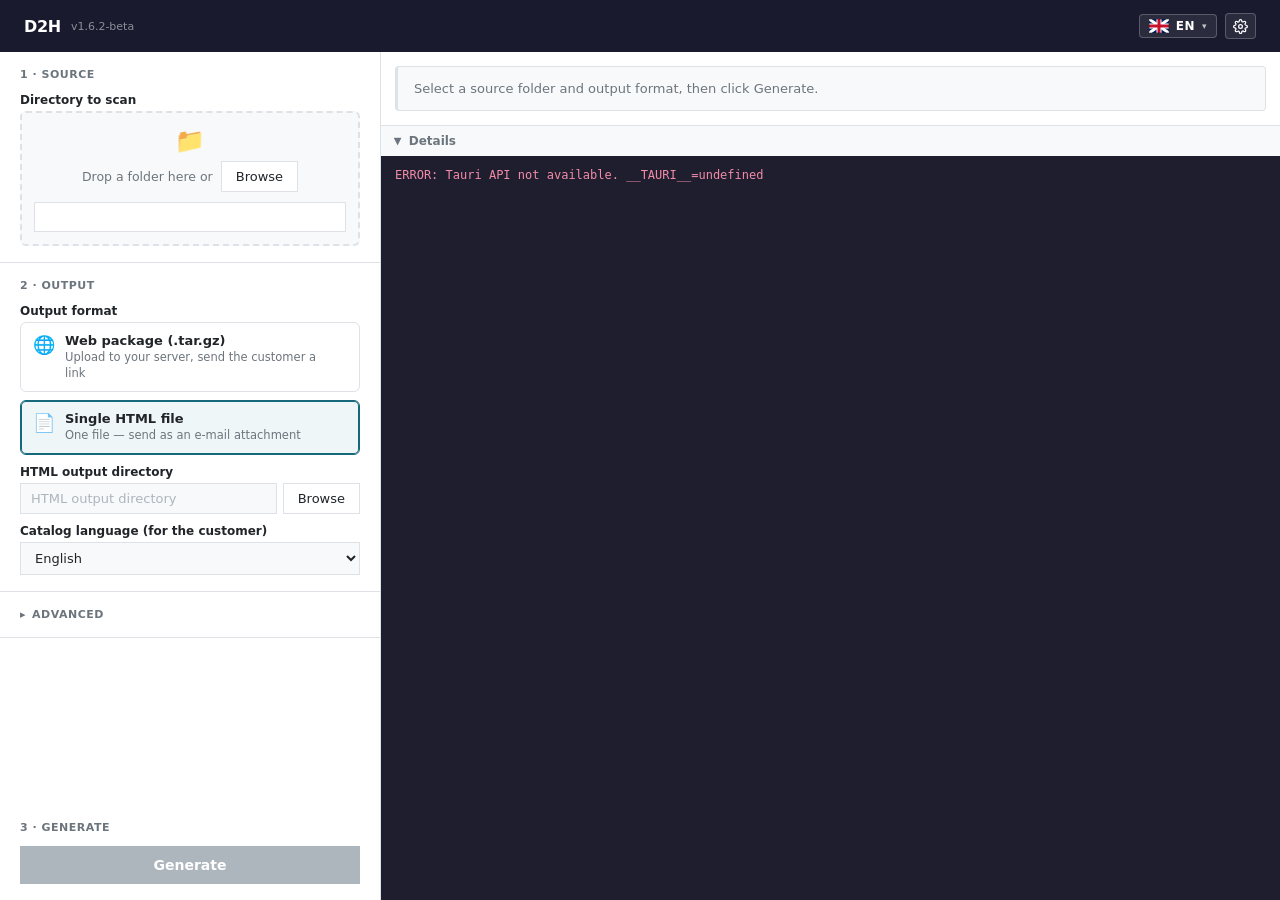
==== commit 130adaa5: "v1.6.2-beta: language dropdown fixes - Close the language menu on Escape and on window blur - Menu v" ====
--- a/d2h-rust/ui/index.html
+++ b/d2h-rust/ui/index.html
@@ -93,6 +93,7 @@
         .lang-flag svg { display: block; }
         .lang-caret { font-size: 9px; opacity: 0.7; }
         .lang-menu {
+            display: none;
             position: absolute;
             right: 0;
             top: calc(100% + 6px);
@@ -104,6 +105,7 @@
             z-index: 10000;
             padding: 4px 0;
         }
+        .lang-menu.open { display: block; }
         .lang-item {
             display: flex;
             align-items: center;
@@ -604,14 +606,14 @@
 <body>
     <div class="gui-header">
         <h1 id="app-title" data-i18n-title="about" title="About">D2H</h1>
-        <span class="version" id="app-version" data-i18n-title="about" title="About">v1.6.1-beta</span>
+        <span class="version" id="app-version" data-i18n-title="about" title="About">v1.6.2-beta</span>
         <div class="lang-switch" id="lang-switch">
             <button class="lang-btn" id="lang-btn" aria-haspopup="listbox">
                 <span class="lang-flag" id="lang-flag"></span>
                 <span id="lang-code">EN</span>
                 <span class="lang-caret">&#9662;</span>
             </button>
-            <div class="lang-menu" id="lang-menu" style="display:none"></div>
+            <div class="lang-menu" id="lang-menu"></div>
         </div>
         <button class="gear-btn" id="btn-customize" data-i18n-title="customize" title="Customize" aria-haspopup="dialog">
             <svg width="15" height="15" viewBox="0 0 24 24" fill="none" stroke="currentColor" stroke-width="2" stroke-linecap="round" stroke-linejoin="round" xmlns="http://www.w3.org/2000/svg"><circle cx="12" cy="12" r="3"></circle><path d="M19.4 15a1.65 1.65 0 0 0 .33 1.82l.06.06a2 2 0 0 1 0 2.83 2 2 0 0 1-2.83 0l-.06-.06a1.65 1.65 0 0 0-1.82-.33 1.65 1.65 0 0 0-1 1.51V21a2 2 0 0 1-2 2 2 2 0 0 1-2-2v-.09A1.65 1.65 0 0 0 9 19.4a1.65 1.65 0 0 0-1.82.33l-.06.06a2 2 0 0 1-2.83 0 2 2 0 0 1 0-2.83l.06-.06a1.65 1.65 0 0 0 .33-1.82 1.65 1.65 0 0 0-1.51-1H3a2 2 0 0 1-2-2 2 2 0 0 1 2-2h.09A1.65 1.65 0 0 0 4.6 9a1.65 1.65 0 0 0-.33-1.82l-.06-.06a2 2 0 0 1 0-2.83 2 2 0 0 1 2.83 0l.06.06a1.65 1.65 0 0 0 1.82.33H9a1.65 1.65 0 0 0 1-1.51V3a2 2 0 0 1 2-2 2 2 0 0 1 2 2v.09a1.65 1.65 0 0 0 1 1.51 1.65 1.65 0 0 0 1.82-.33l.06-.06a2 2 0 0 1 2.83 0 2 2 0 0 1 0 2.83l-.06.06a1.65 1.65 0 0 0-.33 1.82V9a1.65 1.65 0 0 0 1.51 1H21a2 2 0 0 1 2 2 2 2 0 0 1-2 2h-.09a1.65 1.65 0 0 0-1.51 1z"></path></svg>
@@ -1368,8 +1370,8 @@
 
         function toggleLangMenu(show) {
             var menu = document.getElementById('lang-menu');
-            if (show === undefined) show = menu.style.display === 'none';
-            menu.style.display = show ? 'block' : 'none';
+            if (show === undefined) show = !menu.classList.contains('open');
+            menu.classList.toggle('open', show);
         }
 
         // =====================================================================
@@ -1789,7 +1791,7 @@
                 theme: document.getElementById('opt-theme').value,
             };
 
-            logLine('D2H v1.6.1-beta', 'info');
+            logLine('D2H v1.6.2-beta', 'info');
             logLine('Source: ' + dir, 'info');
             if (generateWeb) logLine('Web output: ' + webOutput, 'info');
             if (generateHtml) logLine('HTML output: ' + htmlOutput, 'info');
@@ -1926,6 +1928,10 @@
             var sw = document.getElementById('lang-switch');
             if (sw && !sw.contains(e.target)) toggleLangMenu(false);
         });
+        document.addEventListener('keydown', function(e) {
+            if (e.key === 'Escape') toggleLangMenu(false);
+        });
+        window.addEventListener('blur', function() { toggleLangMenu(false); });
 
         // =====================================================================
         // Customize modal (branding: logo, header background, footer)
@@ -2412,6 +2418,10 @@
 
         // --- Init ---
         buildLangMenu();
+        // The lang button is the first focusable element; a stray Enter/Space
+        // right after launch (e.g. dismissing the OS security prompt) would
+        // open the menu. Drop any initial focus so keys land nowhere.
+        if (document.activeElement && document.activeElement.blur) document.activeElement.blur();
         syncFormatCards();
         setStatus('idle');
         // Apply language immediately (localStorage -> navigator); config default
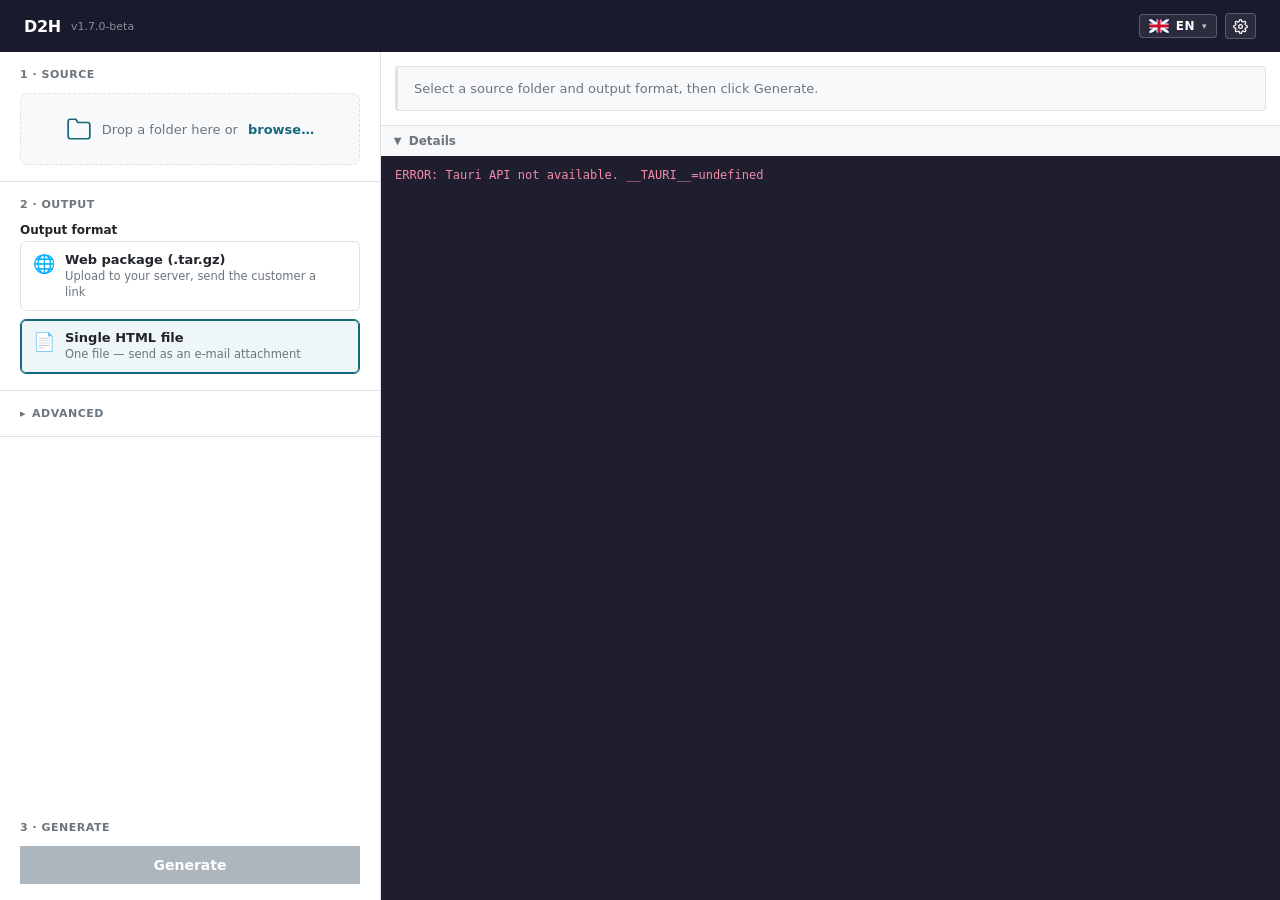
==== commit 864a2016: "v1.7.0-beta: settings-based outputs, save-first flow, language & UI overhaul - Output directories mo" ====
--- a/d2h-rust/ui/index.html
+++ b/d2h-rust/ui/index.html
@@ -193,6 +193,7 @@
         }
         .config-section:last-child { border-bottom: none; }
 
+        .config-section.push-bottom { margin-top: auto; }
         .config-section h2 {
             font-size: 11px;
             text-transform: uppercase;
@@ -292,36 +293,71 @@
 
         /* --- Drop zone --- */
         .drop-zone {
-            border: 2px dashed var(--border);
-            border-radius: 6px;
+            border: 1.5px dashed var(--border);
+            border-radius: 8px;
             background: var(--input-bg);
-            padding: 16px 12px 12px;
-            text-align: center;
+            padding: 22px 14px;
+            cursor: pointer;
             transition: border-color 0.15s, background 0.15s;
         }
-        .drop-zone:hover { border-color: #adb5bd; }
-        .drop-zone.dragging {
+        .drop-zone:hover, .drop-zone.dragging {
             border-color: var(--accent);
             background: var(--accent-soft);
         }
-        .drop-zone .drop-icon {
-            font-size: 24px;
-            line-height: 1;
-            margin-bottom: 8px;
-        }
-        .drop-zone .drop-text {
-            font-size: 12.5px;
-            color: var(--text-secondary);
+        .drop-zone .dz-empty {
             display: flex;
             align-items: center;
             justify-content: center;
-            gap: 8px;
+            gap: 10px;
+            color: var(--text-secondary);
+            font-size: 13px;
             flex-wrap: wrap;
         }
-        .drop-zone input[type="text"] {
-            margin-top: 10px;
+        .drop-zone .dz-empty b { color: var(--accent); font-weight: 600; }
+        .drop-zone .dz-empty svg, .drop-zone .dz-selected svg { flex: none; }
+        .drop-zone.selected {
+            border-style: solid;
+            background: var(--panel-bg);
+            padding: 10px 12px;
+        }
+        .drop-zone.selected:hover { background: var(--accent-soft); }
+        /* Visibility is class-driven on the parent — Tauri's CSP strips
+           inline style attributes (style-src hash beats 'unsafe-inline'),
+           so `style="display:none"` in markup silently does nothing. */
+        .drop-zone .dz-selected { display: none; }
+        .drop-zone.selected .dz-empty { display: none; }
+        .drop-zone.selected .dz-selected {
+            display: flex;
+            align-items: center;
+            gap: 10px;
+        }
+        .drop-zone .dz-meta { min-width: 0; flex: 1; text-align: left; }
+        .drop-zone .dz-name {
+            font-size: 13.5px;
+            font-weight: 600;
+            white-space: nowrap;
+            overflow: hidden;
+            text-overflow: ellipsis;
+        }
+        .drop-zone .dz-path {
+            font-size: 11.5px;
+            color: var(--text-secondary);
+            white-space: nowrap;
+            overflow: hidden;
+            text-overflow: ellipsis;
+            direction: rtl;
+            text-align: left;
+        }
+        .drop-zone .dz-change {
+            flex: none;
             font-size: 12px;
-            background: var(--panel-bg);
+            color: var(--accent);
+            text-decoration: underline;
+            background: none;
+            border: none;
+            cursor: pointer;
+            font-family: inherit;
+            padding: 2px 4px;
         }
 
         /* --- Format cards --- */
@@ -534,6 +570,7 @@
         .status-card.error .status-title { color: var(--error); }
         .status-line { font-size: 13px; margin-bottom: 3px; word-break: break-all; }
         .status-line.warn { color: #e65100; font-weight: 600; }
+        .status-line.ok { color: #1b7a3d; font-weight: 600; }
         .status-actions { display: flex; gap: 8px; margin-top: 12px; flex-wrap: wrap; }
         .status-progress {
             display: flex;
@@ -606,7 +643,7 @@
 <body>
     <div class="gui-header">
         <h1 id="app-title" data-i18n-title="about" title="About">D2H</h1>
-        <span class="version" id="app-version" data-i18n-title="about" title="About">v1.6.2-beta</span>
+        <span class="version" id="app-version" data-i18n-title="about" title="About">v1.7.0-beta</span>
         <div class="lang-switch" id="lang-switch">
             <button class="lang-btn" id="lang-btn" aria-haspopup="listbox">
                 <span class="lang-flag" id="lang-flag"></span>
@@ -626,14 +663,21 @@
             <div class="config-section">
                 <h2 data-i18n="sectionSource" data-i18n-num="1">Source</h2>
                 <div class="field">
-                    <label data-i18n="dirToScan">Directory to scan</label>
                     <div class="drop-zone" id="drop-zone">
-                        <div class="drop-icon">&#128193;</div>
-                        <div class="drop-text">
+                        <div class="dz-empty" id="dz-empty">
+                            <svg width="26" height="26" viewBox="0 0 24 24" fill="none" stroke="var(--accent)" stroke-width="1.6" stroke-linecap="round" stroke-linejoin="round"><path d="M22 19a2 2 0 0 1-2 2H4a2 2 0 0 1-2-2V5a2 2 0 0 1 2-2h5l2 3h9a2 2 0 0 1 2 2z"/></svg>
                             <span data-i18n="dropHint">Drop a folder here or</span>
-                            <button class="btn" id="btn-browse-dir" data-i18n="browse">Browse</button>
+                            <b data-i18n="browseLink">browse&#8230;</b>
                         </div>
-                        <input type="text" id="input-dir" readonly>
+                        <div class="dz-selected" id="dz-selected">
+                            <svg width="26" height="26" viewBox="0 0 24 24" fill="var(--accent-soft)" stroke="var(--accent)" stroke-width="1.6" stroke-linecap="round" stroke-linejoin="round"><path d="M22 19a2 2 0 0 1-2 2H4a2 2 0 0 1-2-2V5a2 2 0 0 1 2-2h5l2 3h9a2 2 0 0 1 2 2z"/></svg>
+                            <div class="dz-meta">
+                                <div class="dz-name" id="dz-name"></div>
+                                <div class="dz-path" id="dz-path"></div>
+                            </div>
+                            <button class="dz-change" data-i18n="changeDir">change</button>
+                        </div>
+                        <input type="text" id="input-dir" readonly hidden>
                     </div>
                 </div>
             </div>
@@ -664,32 +708,11 @@
                         <input type="checkbox" id="opt-html" checked>
                     </div>
                 </div>
-                <div class="field" id="field-web-output" style="display:none">
-                    <label data-i18n="webOutputDir">Web output directory</label>
-                    <div class="field-row">
-                        <input type="text" id="input-web-output" data-i18n-placeholder="webOutputDir">
-                        <button class="btn" id="btn-browse-web-output" data-i18n="browse">Browse</button>
-                    </div>
-                </div>
-                <div class="field" id="field-html-output">
-                    <label data-i18n="htmlOutputDir">HTML output directory</label>
-                    <div class="field-row">
-                        <input type="text" id="input-html-output" data-i18n-placeholder="htmlOutputDir">
-                        <button class="btn" id="btn-browse-html-output" data-i18n="browse">Browse</button>
-                    </div>
-                </div>
-                <div class="field">
-                    <label data-i18n="catalogLanguage">Catalog language (for the customer)</label>
-                    <select id="opt-lang" class="d2h-select">
-                        <option value="en" selected>English</option>
-                        <option value="cz">&#268;e&#353;tina</option>
-                        <option value="de">Deutsch</option>
-                        <option value="it">Italiano</option>
-                        <option value="es">Espa&ntilde;ol</option>
-                        <option value="fr">Fran&ccedil;ais</option>
-                        <option value="pl">Polski</option>
-                    </select>
-                </div>
+                <!-- Output directories live in the Customize dialog (gear icon).
+                     Empty dir = deferred save: the user picks a location after
+                     generation via a native Save dialog. -->
+                <!-- Catalog language follows the app UI language; an override
+                     lives in the Customize dialog, job-id rules win per job. -->
             </div>
 
             <div class="config-section">
@@ -733,7 +756,7 @@
                 </details>
             </div>
 
-            <div class="config-section" style="margin-top: auto;">
+            <div class="config-section push-bottom">
                 <h2 data-i18n="generate" data-i18n-num="3">Generate</h2>
                 <button class="btn btn-primary btn-full" id="btn-generate" data-i18n="generate" disabled>
                     Generate
@@ -761,9 +784,18 @@
         var invoke = null;
         var generating = false;
         var lastOutputDir = null;
-        var webOutputManuallySet = false;
-        var htmlOutputManuallySet = false;
-        var catalogLangManuallySet = false;
+        // Catalog language of the matched job-id rule (per selected source);
+        // wins over the settings override and the UI language.
+        var ruleCatalogLang = null;
+        var CATALOG_LANGS = ['en', 'cz', 'de', 'it', 'es', 'fr', 'pl'];
+
+        // rule > settings override > app UI language
+        function effectiveCatalogLang() {
+            var l = ruleCatalogLang
+                || (appConfig && appConfig.defaults && appConfig.defaults.language)
+                || uiLang;
+            return CATALOG_LANGS.indexOf(l) >= 0 ? l : 'en';
+        }
         var appConfig = null; // loaded from d2h.config.json via get_config
         var dragDropSetupDone = false;
 
@@ -819,6 +851,23 @@
                 logTab: "Log",
                 openFolder: "Open folder",
                 openHtml: "Open HTML",
+                preview: "Preview",
+                saveHtml: "Save HTML…",
+                saveTarGz: "Save web package…",
+                notSavedYet: "not saved yet",
+                unsavedTitle: "Unsaved result",
+                unsavedMsg: "The generated catalog has not been saved. Close anyway?",
+                closeAnyway: "Close without saving",
+                goBack: "Back",
+                browseLink: "browse…",
+                changeDir: "change",
+                aboutSupport: "About D2H · Support the project ☕",
+                saveHtmlElsewhere: "Save HTML elsewhere…",
+                saveTarGzElsewhere: "Save package elsewhere…",
+                sameAsAppLang: "Same as app language",
+                yes: "Yes",
+                askWhenEmpty: "empty = ask when saving",
+                rememberFolder: "Always save to this folder?",
                 done: "Complete!",
                 starting: "Starting…",
                 filesIn: "files in",
@@ -884,6 +933,23 @@
                 logTab: "Log",
                 openFolder: "Otevřít složku",
                 openHtml: "Otevřít HTML",
+                preview: "Náhled",
+                saveHtml: "Uložit HTML…",
+                saveTarGz: "Uložit webový balíček…",
+                notSavedYet: "zatím neuloženo",
+                unsavedTitle: "Neuložený výsledek",
+                unsavedMsg: "Vygenerovaný katalog nebyl uložen. Opravdu zavřít?",
+                closeAnyway: "Zavřít bez uložení",
+                goBack: "Zpět",
+                browseLink: "procházet…",
+                changeDir: "změnit",
+                aboutSupport: "O aplikaci D2H · Podpořte vývoj ☕",
+                saveHtmlElsewhere: "Uložit HTML jinam…",
+                saveTarGzElsewhere: "Uložit balíček jinam…",
+                sameAsAppLang: "Stejný jako jazyk aplikace",
+                yes: "Ano",
+                askWhenEmpty: "prázdné = zeptá se při uložení",
+                rememberFolder: "Ukládat do této složky vždy?",
                 done: "Hotovo!",
                 starting: "Spouštění…",
                 filesIn: "souborů v",
@@ -949,6 +1015,23 @@
                 logTab: "Protokoll",
                 openFolder: "Ordner öffnen",
                 openHtml: "HTML öffnen",
+                preview: "Vorschau",
+                saveHtml: "HTML speichern…",
+                saveTarGz: "Web-Paket speichern…",
+                notSavedYet: "noch nicht gespeichert",
+                unsavedTitle: "Ungespeichertes Ergebnis",
+                unsavedMsg: "Der erzeugte Katalog wurde nicht gespeichert. Trotzdem schließen?",
+                closeAnyway: "Ohne Speichern schließen",
+                goBack: "Zurück",
+                browseLink: "durchsuchen…",
+                changeDir: "ändern",
+                aboutSupport: "Über D2H · Projekt unterstützen ☕",
+                saveHtmlElsewhere: "HTML woanders speichern…",
+                saveTarGzElsewhere: "Paket woanders speichern…",
+                sameAsAppLang: "Wie die App-Sprache",
+                yes: "Ja",
+                askWhenEmpty: "leer = beim Speichern fragen",
+                rememberFolder: "Immer in diesen Ordner speichern?",
                 done: "Fertig!",
                 starting: "Wird gestartet…",
                 filesIn: "Dateien in",
@@ -1014,6 +1097,23 @@
                 logTab: "Log",
                 openFolder: "Apri cartella",
                 openHtml: "Apri HTML",
+                preview: "Anteprima",
+                saveHtml: "Salva HTML…",
+                saveTarGz: "Salva pacchetto web…",
+                notSavedYet: "non ancora salvato",
+                unsavedTitle: "Risultato non salvato",
+                unsavedMsg: "Il catalogo generato non è stato salvato. Chiudere comunque?",
+                closeAnyway: "Chiudi senza salvare",
+                goBack: "Indietro",
+                browseLink: "sfoglia…",
+                changeDir: "cambia",
+                aboutSupport: "Informazioni su D2H · Sostieni il progetto ☕",
+                saveHtmlElsewhere: "Salva HTML altrove…",
+                saveTarGzElsewhere: "Salva pacchetto altrove…",
+                sameAsAppLang: "Come la lingua dell'app",
+                yes: "Sì",
+                askWhenEmpty: "vuoto = chiedi al salvataggio",
+                rememberFolder: "Salvare sempre in questa cartella?",
                 done: "Completato!",
                 starting: "Avvio…",
                 filesIn: "file in",
@@ -1079,6 +1179,23 @@
                 logTab: "Registro",
                 openFolder: "Abrir carpeta",
                 openHtml: "Abrir HTML",
+                preview: "Vista previa",
+                saveHtml: "Guardar HTML…",
+                saveTarGz: "Guardar paquete web…",
+                notSavedYet: "aún sin guardar",
+                unsavedTitle: "Resultado sin guardar",
+                unsavedMsg: "El catálogo generado no se ha guardado. ¿Cerrar de todos modos?",
+                closeAnyway: "Cerrar sin guardar",
+                goBack: "Volver",
+                browseLink: "explorar…",
+                changeDir: "cambiar",
+                aboutSupport: "Acerca de D2H · Apoya el proyecto ☕",
+                saveHtmlElsewhere: "Guardar HTML en otro lugar…",
+                saveTarGzElsewhere: "Guardar paquete en otro lugar…",
+                sameAsAppLang: "Igual que el idioma de la app",
+                yes: "Sí",
+                askWhenEmpty: "vacío = preguntar al guardar",
+                rememberFolder: "¿Guardar siempre en esta carpeta?",
                 done: "¡Completado!",
                 starting: "Iniciando…",
                 filesIn: "archivos en",
@@ -1144,6 +1261,23 @@
                 logTab: "Journal",
                 openFolder: "Ouvrir le dossier",
                 openHtml: "Ouvrir le HTML",
+                preview: "Aperçu",
+                saveHtml: "Enregistrer le HTML…",
+                saveTarGz: "Enregistrer le paquet web…",
+                notSavedYet: "pas encore enregistré",
+                unsavedTitle: "Résultat non enregistré",
+                unsavedMsg: "Le catalogue généré n'a pas été enregistré. Fermer quand même ?",
+                closeAnyway: "Fermer sans enregistrer",
+                goBack: "Retour",
+                browseLink: "parcourir…",
+                changeDir: "changer",
+                aboutSupport: "À propos de D2H · Soutenir le projet ☕",
+                saveHtmlElsewhere: "Enregistrer le HTML ailleurs…",
+                saveTarGzElsewhere: "Enregistrer le paquet ailleurs…",
+                sameAsAppLang: "Identique à la langue de l'app",
+                yes: "Oui",
+                askWhenEmpty: "vide = demander à l'enregistrement",
+                rememberFolder: "Toujours enregistrer dans ce dossier ?",
                 done: "Terminé !",
                 starting: "Démarrage…",
                 filesIn: "fichiers dans",
@@ -1209,6 +1343,23 @@
                 logTab: "Dziennik",
                 openFolder: "Otwórz folder",
                 openHtml: "Otwórz HTML",
+                preview: "Podgląd",
+                saveHtml: "Zapisz HTML…",
+                saveTarGz: "Zapisz pakiet web…",
+                notSavedYet: "jeszcze nie zapisano",
+                unsavedTitle: "Niezapisany wynik",
+                unsavedMsg: "Wygenerowany katalog nie został zapisany. Zamknąć mimo to?",
+                closeAnyway: "Zamknij bez zapisywania",
+                goBack: "Wstecz",
+                browseLink: "przeglądaj…",
+                changeDir: "zmień",
+                aboutSupport: "O aplikacji D2H · Wesprzyj projekt ☕",
+                saveHtmlElsewhere: "Zapisz HTML gdzie indziej…",
+                saveTarGzElsewhere: "Zapisz pakiet gdzie indziej…",
+                sameAsAppLang: "Taki jak język aplikacji",
+                yes: "Tak",
+                askWhenEmpty: "puste = zapyta przy zapisie",
+                rememberFolder: "Zawsze zapisywać do tego folderu?",
                 done: "Gotowe!",
                 starting: "Uruchamianie…",
                 filesIn: "plików w",
@@ -1270,8 +1421,9 @@
             try { localStorage.setItem(key, value); } catch (e) {}
         }
 
-        function detectNavLang() {
-            var n = (navigator.language || '').toLowerCase();
+        // Map a BCP-47 / POSIX locale string to a UI language code, or null.
+        function mapLocale(locale) {
+            var n = (locale || '').toLowerCase();
             if (n.indexOf('cs') === 0) return 'cz';
             if (n.indexOf('de') === 0) return 'de';
             if (n.indexOf('it') === 0) return 'it';
@@ -1279,7 +1431,14 @@
             if (n.indexOf('fr') === 0) return 'fr';
             if (n.indexOf('pl') === 0) return 'pl';
             if (n.indexOf('en') === 0) return 'en';
-            return 'en';
+            return null;
+        }
+
+        // navigator.language is unreliable in WebViews (WKWebView reports the
+        // app bundle localization, i.e. 'en'); the real OS locale arrives
+        // later via get_config (osLocale) and upgrades this initial guess.
+        function detectNavLang() {
+            return mapLocale(navigator.language) || 'en';
         }
 
         function setUILanguage(lang, persist) {
@@ -1287,16 +1446,17 @@
             uiLang = lang;
             if (persist) lsSet('d2h_ui_lang', lang);
 
-            // The flag is the master language: switching the UI language also
-            // switches the customer catalog language (still overridable in the
-            // select afterwards; config jobId rules keep overriding per job).
-            var catalogSel = document.getElementById('opt-lang');
-            if (catalogSel) {
-                var hasOption = false;
-                for (var oi = 0; oi < catalogSel.options.length; oi++) {
-                    if (catalogSel.options[oi].value === lang) { hasOption = true; break; }
+            // The flag is the master language: clicking it (persist=true)
+            // clears any stored catalog-language override, so the catalog
+            // follows the flag again. The override lives only from a manual
+            // change in settings until the next flag click.
+            if (persist && appConfig && appConfig.defaults && appConfig.defaults.language) {
+                appConfig.defaults.language = null;
+                logLine('Catalog language now follows the app language', 'info');
+                if (invoke) {
+                    invoke('save_config', { config: appConfig })
+                        .catch(function(e) { logLine('save_config error: ' + e, 'error'); });
                 }
-                catalogSel.value = hasOption ? lang : 'en';
             }
 
             // Static labels
@@ -1331,19 +1491,7 @@
                 items[k].classList.toggle('active', items[k].getAttribute('data-lang') === lang);
             }
 
-            syncCatalogLang();
             renderStatus();
-        }
-
-        // Default the catalog (output) language to the UI language, but only
-        // while the user hasn't touched it and the config has no explicit default.
-        function syncCatalogLang() {
-            if (catalogLangManuallySet) return;
-            if (appConfig && appConfig.defaults && appConfig.defaults.language) return;
-            var sel = document.getElementById('opt-lang');
-            for (var i = 0; i < sel.options.length; i++) {
-                if (sel.options[i].value === uiLang) { sel.value = uiLang; return; }
-            }
         }
 
         function buildLangMenu() {
@@ -1383,6 +1531,7 @@
                 invoke = window.__TAURI__.core.invoke;
                 logLine('Tauri API ready', 'success');
                 setupDragDrop();
+                setupCloseGuard();
                 loadAppConfig();
                 return true;
             }
@@ -1400,7 +1549,7 @@
                     } else {
                         logLine('No d2h.config.json found — using neutral defaults', 'info');
                     }
-                    resolveUILanguageFromConfig();
+                    resolveUILanguageFromConfig(info.osLocale);
                     applyConfigDefaults();
                 })
                 .catch(function(e) {
@@ -1408,28 +1557,52 @@
                 });
         }
 
-        // Resolution order: localStorage -> config defaults.uiLanguage -> navigator -> 'en'.
-        // The navigator-based default is already applied at startup; here we only
-        // upgrade to the config value when the user has no stored preference.
-        function resolveUILanguageFromConfig() {
+        // Resolve output dirs for a source path, per format: a matching job-id
+        // rule wins over settings defaults; null = deferred (ask when saving).
+        function resolveOutputDirs(dirPath) {
+            var d = (appConfig && appConfig.defaults) || {};
+            var out = { web: d.webOutputDir || null, html: d.htmlOutputDir || null };
+            var rules = (appConfig && appConfig.jobId && appConfig.jobId.rules) || [];
+            if (dirPath && rules.length) {
+                var sep = dirPath.indexOf('\\') >= 0 ? '\\' : '/';
+                var parts = dirPath.split(sep).filter(function(p) { return p.length > 0; });
+                var dirName = parts[parts.length - 1] || '';
+                for (var i = 0; i < rules.length; i++) {
+                    var re;
+                    try { re = new RegExp(rules[i].match); } catch (e) { continue; }
+                    if (!re.test(dirName)) continue;
+                    if (rules[i].webOutputDir) out.web = rules[i].webOutputDir;
+                    if (rules[i].htmlOutputDir) out.html = rules[i].htmlOutputDir;
+                    break; // first match wins
+                }
+            }
+            return out;
+        }
+
+        function parentDir(path) {
+            var sep = path.indexOf('\\') >= 0 ? '\\' : '/';
+            var idx = path.lastIndexOf(sep);
+            return idx > 0 ? path.substring(0, idx) : path;
+        }
+
+        // Resolution order: localStorage (explicit flag click) -> config
+        // defaults.uiLanguage -> OS locale (from the backend) -> navigator -> 'en'.
+        // The navigator-based default is already applied at startup; here we
+        // upgrade it once get_config delivers the config and the OS locale.
+        function resolveUILanguageFromConfig(osLocale) {
             if (lsGet('d2h_ui_lang')) return;
             if (appConfig && appConfig.defaults && appConfig.defaults.uiLanguage && UI[appConfig.defaults.uiLanguage]) {
                 setUILanguage(appConfig.defaults.uiLanguage, false);
+                return;
             }
+            var osLang = mapLocale(osLocale);
+            if (osLang && osLang !== uiLang) setUILanguage(osLang, false);
         }
 
         function applyConfigDefaults() {
-            if (!appConfig || !appConfig.defaults) { syncCatalogLang(); updateGenerateButton(); return; }
+            if (!appConfig || !appConfig.defaults) { updateGenerateButton(); return; }
             var d = appConfig.defaults;
-            if (d.language) document.getElementById('opt-lang').value = d.language;
             if (d.theme) document.getElementById('opt-theme').value = d.theme;
-            if (d.webOutputDir && !webOutputManuallySet) {
-                document.getElementById('input-web-output').value = d.webOutputDir;
-            }
-            if (d.htmlOutputDir && !htmlOutputManuallySet) {
-                document.getElementById('input-html-output').value = d.htmlOutputDir;
-            }
-            syncCatalogLang();
             updateGenerateButton();
         }
 
@@ -1459,7 +1632,7 @@
                     if (dz) dz.classList.remove('dragging');
                     var p = e && e.payload && e.payload.paths && e.payload.paths[0];
                     if (p) {
-                        document.getElementById('input-dir').value = p;
+                        setSourceDir(p);
                         applyAutoDefaults(p);
                         updateGenerateButton();
                     }
@@ -1480,6 +1653,22 @@
 
         // --- Directory / File Pickers ---
 
+        // Update the source drop-zone: empty hint vs. selected-folder chip
+        // (name + full path, truncated from the left). The hidden #input-dir
+        // stays the single source of truth for the rest of the logic.
+        function setSourceDir(p) {
+            document.getElementById('input-dir').value = p || '';
+            // Class on the parent drives which child shows (see CSS note).
+            document.getElementById('drop-zone').classList.toggle('selected', !!p);
+            if (p) {
+                var sep = p.indexOf('\\') >= 0 ? '\\' : '/';
+                var parts = p.split(sep).filter(function(x) { return x.length > 0; });
+                document.getElementById('dz-name').textContent = parts[parts.length - 1] || p;
+                // LRM keeps the leading slash rendering sane under direction:rtl
+                document.getElementById('dz-path').textContent = '‎' + p;
+            }
+        }
+
         function pickDirectory() {
             logLine('pickDirectory() called', 'info');
             if (!invoke) { logLine('Tauri not ready', 'error'); return; }
@@ -1487,7 +1676,7 @@
                 .then(function(dir) {
                     logLine('pick_directory result: ' + dir, 'info');
                     if (dir) {
-                        document.getElementById('input-dir').value = dir;
+                        setSourceDir(dir);
                         applyAutoDefaults(dir);
                         updateGenerateButton();
                     }
@@ -1502,6 +1691,7 @@
         // First rule whose regex matches the source directory name wins.
         // Without a config file nothing happens (neutral public behavior).
         function applyAutoDefaults(dirPath) {
+            ruleCatalogLang = null; // reset per selected source
             if (!appConfig || !appConfig.jobId || !appConfig.jobId.rules) return;
             var sep = dirPath.indexOf('\\') >= 0 ? '\\' : '/';
             var parts = dirPath.split(sep).filter(function(p) { return p.length > 0; });
@@ -1517,52 +1707,13 @@
                 }
                 if (!re.test(dirName)) continue;
 
-                if (rule.language) {
-                    document.getElementById('opt-lang').value = rule.language;
-                    catalogLangManuallySet = true; // rule-driven, don't override on UI language switch
-                }
+                if (rule.language) ruleCatalogLang = rule.language;
                 if (rule.theme) document.getElementById('opt-theme').value = rule.theme;
-                if (rule.webOutputDir && !webOutputManuallySet) {
-                    document.getElementById('input-web-output').value = rule.webOutputDir;
-                }
-                if (rule.htmlOutputDir && !htmlOutputManuallySet) {
-                    document.getElementById('input-html-output').value = rule.htmlOutputDir;
-                }
                 logLine('Auto: rule ' + (i + 1) + ' matched "' + dirName + '"' +
                     (rule.language ? ' → lang ' + rule.language : '') +
                     (rule.webOutputDir ? ' → ' + rule.webOutputDir : ''), 'info');
                 return; // first match wins
             }
-        }
-
-        function pickWebOutputDirectory() {
-            if (!invoke) { logLine('Tauri not ready', 'error'); return; }
-            invoke('pick_directory', { title: 'Select web output directory' })
-                .then(function(dir) {
-                    if (dir) {
-                        document.getElementById('input-web-output').value = dir;
-                        webOutputManuallySet = true;
-                        updateGenerateButton();
-                    }
-                })
-                .catch(function(e) {
-                    logLine('pick_directory error: ' + e, 'error');
-                });
-        }
-
-        function pickHtmlOutputDirectory() {
-            if (!invoke) { logLine('Tauri not ready', 'error'); return; }
-            invoke('pick_directory', { title: 'Select HTML output directory' })
-                .then(function(dir) {
-                    if (dir) {
-                        document.getElementById('input-html-output').value = dir;
-                        htmlOutputManuallySet = true;
-                        updateGenerateButton();
-                    }
-                })
-                .catch(function(e) {
-                    logLine('pick_directory error: ' + e, 'error');
-                });
         }
 
         // --- Format cards <-> hidden checkboxes ---
@@ -1593,22 +1744,11 @@
             updateGenerateButton();
         }
 
-        function updateOutputFields() {
-            var webChecked = document.getElementById('opt-web').checked;
-            var htmlChecked = document.getElementById('opt-html').checked;
-            document.getElementById('field-web-output').style.display = webChecked ? '' : 'none';
-            document.getElementById('field-html-output').style.display = htmlChecked ? '' : 'none';
-        }
-
         function updateGenerateButton() {
             var dir = document.getElementById('input-dir').value;
-            var webChecked = document.getElementById('opt-web').checked;
-            var htmlChecked = document.getElementById('opt-html').checked;
-            var anyFormat = webChecked || htmlChecked;
-            var webOk = !webChecked || document.getElementById('input-web-output').value;
-            var htmlOk = !htmlChecked || document.getElementById('input-html-output').value;
-            document.getElementById('btn-generate').disabled = !dir || !anyFormat || !webOk || !htmlOk || generating;
-            updateOutputFields();
+            var anyFormat = document.getElementById('opt-web').checked
+                || document.getElementById('opt-html').checked;
+            document.getElementById('btn-generate').disabled = !dir || !anyFormat || generating;
         }
 
         // --- Logging ---
@@ -1694,16 +1834,28 @@
                 line1.appendChild(document.createTextNode(' ' + t('foldersParen') + ' (' + result.totalSize + ')'));
                 card.appendChild(line1);
 
+                // Saved state per format: direct writes count as saved,
+                // deferred ones only once the user stored them somewhere.
+                var savedTar = result.tarGzPath
+                    ? (result.tarGzDeferred ? result.savedTarGzPath : result.tarGzPath)
+                    : null;
+                var savedHtml = result.htmlPath
+                    ? (result.htmlDeferred ? result.savedHtmlPath : result.htmlPath)
+                    : null;
                 if (result.tarGzPath) {
                     var lineTar = document.createElement('div');
-                    lineTar.className = 'status-line';
-                    lineTar.textContent = 'tar.gz: ' + result.tarGzPath;
+                    lineTar.className = 'status-line ' + (savedTar ? 'ok' : 'warn');
+                    lineTar.textContent = savedTar
+                        ? ('✓ tar.gz: ' + savedTar)
+                        : ('tar.gz: ' + t('notSavedYet'));
                     card.appendChild(lineTar);
                 }
                 if (result.htmlPath) {
                     var lineHtml = document.createElement('div');
-                    lineHtml.className = 'status-line';
-                    lineHtml.textContent = 'HTML: ' + result.htmlPath;
+                    lineHtml.className = 'status-line ' + (savedHtml ? 'ok' : 'warn');
+                    lineHtml.textContent = savedHtml
+                        ? ('✓ HTML: ' + savedHtml)
+                        : ('HTML: ' + t('notSavedYet'));
                     card.appendChild(lineHtml);
                 }
                 if (result.warnings > 0) {
@@ -1721,24 +1873,54 @@
                     card.appendChild(warnLine);
                 }
 
+                // Offer to remember the folder chosen in the Save dialog
+                // (deferred formats only; writes into settings on click).
+                if (result.offerRemember) {
+                    var remLine = document.createElement('div');
+                    remLine.className = 'status-line';
+                    remLine.appendChild(document.createTextNode(t('rememberFolder') + ' '));
+                    var remBtn = document.createElement('button');
+                    remBtn.className = 'btn';
+                    remBtn.textContent = t('yes');
+                    remBtn.onclick = function() { rememberSaveFolder(result.offerRemember); };
+                    remLine.appendChild(remBtn);
+                    card.appendChild(remLine);
+                }
+
                 var actions = document.createElement('div');
                 actions.className = 'status-actions';
-                var btnFolder = document.createElement('button');
-                btnFolder.className = 'btn';
-                btnFolder.textContent = t('openFolder');
-                btnFolder.onclick = function() { openOutputFolder(); };
-                actions.appendChild(btnFolder);
+                if (lastOutputDir) {
+                    var btnFolder = document.createElement('button');
+                    btnFolder.className = 'btn';
+                    btnFolder.textContent = t('openFolder');
+                    btnFolder.onclick = function() { openOutputFolder(); };
+                    actions.appendChild(btnFolder);
+                }
                 if (result.htmlPath) {
                     var btnHtml = document.createElement('button');
                     btnHtml.className = 'btn';
-                    btnHtml.textContent = t('openHtml');
+                    btnHtml.textContent = savedHtml ? t('openHtml') : t('preview');
                     btnHtml.onclick = function() {
                         if (invoke) {
-                            invoke('open_path', { path: result.htmlPath })
+                            // Prefer the saved copy once it exists.
+                            invoke('open_path', { path: savedHtml || result.htmlPath })
                                 .catch(function(e) { logLine('open_path error: ' + e, 'error'); });
                         }
                     };
                     actions.appendChild(btnHtml);
+                    var btnSaveHtml = document.createElement('button');
+                    btnSaveHtml.className = 'btn' + (savedHtml ? '' : ' btn-primary');
+                    btnSaveHtml.textContent = savedHtml ? t('saveHtmlElsewhere') : t('saveHtml');
+                    btnSaveHtml.onclick = function() { saveResult('html'); };
+                    actions.appendChild(btnSaveHtml);
+                }
+                if (result.tarGzPath) {
+                    var btnSaveTar = document.createElement('button');
+                    btnSaveTar.className = 'btn'
+                        + (!savedTar && !(result.htmlPath && !savedHtml) ? ' btn-primary' : '');
+                    btnSaveTar.textContent = savedTar ? t('saveTarGzElsewhere') : t('saveTarGz');
+                    btnSaveTar.onclick = function() { saveResult('tar.gz'); };
+                    actions.appendChild(btnSaveTar);
                 }
                 card.appendChild(actions);
 
@@ -1762,11 +1944,13 @@
 
             var generateWeb = document.getElementById('opt-web').checked;
             var generateHtml = document.getElementById('opt-html').checked;
-            var webOutput = generateWeb ? document.getElementById('input-web-output').value : '';
-            var htmlOutput = generateHtml ? document.getElementById('input-html-output').value : '';
-
-            if (generateWeb && !webOutput) return;
-            if (generateHtml && !htmlOutput) return;
+            // Per-format: configured dir (settings/rules) = direct write,
+            // no dir = deferred (native Save dialog after generation).
+            var dirs = resolveOutputDirs(dir);
+            var webDeferred = generateWeb && !dirs.web;
+            var htmlDeferred = generateHtml && !dirs.html;
+            var webOutput = (generateWeb && !webDeferred) ? dirs.web : '';
+            var htmlOutput = (generateHtml && !htmlDeferred) ? dirs.html : '';
 
             generating = true;
             updateGenerateButton();
@@ -1787,14 +1971,17 @@
                 showPackages: document.getElementById('opt-packages').checked,
                 generateWeb: generateWeb,
                 generateHtml: generateHtml,
-                lang: document.getElementById('opt-lang').value,
+                lang: effectiveCatalogLang(),
                 theme: document.getElementById('opt-theme').value,
+                webDeferred: webDeferred,
+                htmlDeferred: htmlDeferred,
             };
 
-            logLine('D2H v1.6.2-beta', 'info');
+            logLine('D2H v1.7.0-beta', 'info');
             logLine('Source: ' + dir, 'info');
-            if (generateWeb) logLine('Web output: ' + webOutput, 'info');
-            if (generateHtml) logLine('HTML output: ' + htmlOutput, 'info');
+            if (generateWeb) logLine('Web output: ' + (webDeferred ? 'choose after generation' : webOutput), 'info');
+            if (generateHtml) logLine('HTML output: ' + (htmlDeferred ? 'choose after generation' : htmlOutput), 'info');
+            logLine('Catalog language: ' + args.lang, 'info');
             logLine('---');
 
             // Start progress polling
@@ -1836,12 +2023,22 @@
                 }
                 logLine('Done!', 'success');
 
-                lastOutputDir = result.outputDir;
+                // "Open folder" points at a directly-written output only
+                // (deferred files sit in temp until saved).
+                lastOutputDir = null;
+                if (result.tarGzPath && !result.tarGzDeferred) lastOutputDir = parentDir(result.tarGzPath);
+                else if (result.htmlPath && !result.htmlDeferred) lastOutputDir = parentDir(result.htmlPath);
                 setStatus('success', result);
 
-                // Auto-open generated HTML in browser
-                if (result.htmlPath) {
-                    invoke('open_path', { path: result.htmlPath });
+                // Deferred formats: offer the Save dialog right away — nothing
+                // opens unsaved. The saved HTML then opens automatically;
+                // directly-written outputs open only on user action.
+                if (result.htmlDeferred) {
+                    var savedDest = await saveResult('html');
+                    if (savedDest) invoke('open_path', { path: savedDest });
+                }
+                if (result.tarGzDeferred) {
+                    await saveResult('tar.gz');
                 }
 
             } catch (e) {
@@ -1856,6 +2053,122 @@
         }
 
         // --- Actions ---
+
+        // Native Save-as dialog + copy of a generated file (from the temp
+        // result dir, or a copy of a directly-written output). Cancelled
+        // dialog resolves to null; the source stays, so the user can save
+        // repeatedly (e.g. to a second location). Returns a promise with the
+        // saved path (or null).
+        function saveResult(kind) {
+            var result = statusData;
+            if (!result || !invoke) return Promise.resolve(null);
+            var src = kind === 'html' ? result.htmlPath : result.tarGzPath;
+            if (!src) return Promise.resolve(null);
+            var name = result.suggestedName + (kind === 'html' ? '.html' : '.tar.gz');
+            return invoke('save_file_as', { sourcePath: src, suggestedName: name, ext: kind })
+                .then(function(dest) {
+                    if (!dest) return null; // dialog cancelled
+                    var wasDeferred;
+                    if (kind === 'html') {
+                        result.savedHtmlPath = dest;
+                        wasDeferred = result.htmlDeferred;
+                    } else {
+                        result.savedTarGzPath = dest;
+                        wasDeferred = result.tarGzDeferred;
+                    }
+                    // Offer "always save here?" only for deferred formats —
+                    // direct formats already have a configured folder.
+                    if (wasDeferred) result.offerRemember = kind;
+                    logLine(t('savedTo') + ' ' + dest, 'success');
+                    renderStatus();
+                    return dest;
+                })
+                .catch(function(e) {
+                    logLine('Save error: ' + e, 'error');
+                    return null;
+                });
+        }
+
+        // "Always save to this folder?" — write the folder of the last saved
+        // file into settings (user config; an exe-adjacent deployment config
+        // still has priority, so internal setups are unaffected).
+        function rememberSaveFolder(kind) {
+            var result = statusData;
+            if (!result || !invoke) return;
+            var dest = kind === 'html' ? result.savedHtmlPath : result.savedTarGzPath;
+            if (!dest) return;
+            var folder = parentDir(dest);
+            if (!appConfig) appConfig = { branding: {}, defaults: {}, jobId: {} };
+            if (!appConfig.defaults) appConfig.defaults = {};
+            if (kind === 'html') appConfig.defaults.htmlOutputDir = folder;
+            else appConfig.defaults.webOutputDir = folder;
+            invoke('save_config', { config: appConfig })
+                .then(function(savedPath) {
+                    logLine(t('savedTo') + ' ' + savedPath, 'success');
+                    result.offerRemember = null;
+                    renderStatus();
+                })
+                .catch(function(e) { logLine('save_config error: ' + e, 'error'); });
+        }
+
+        function hasUnsavedResult() {
+            if (statusState !== 'success' || !statusData) return false;
+            if (statusData.htmlDeferred && statusData.htmlPath && !statusData.savedHtmlPath) return true;
+            if (statusData.tarGzDeferred && statusData.tarGzPath && !statusData.savedTarGzPath) return true;
+            return false;
+        }
+
+        function showUnsavedModal(win) {
+            if (document.getElementById('unsaved-modal')) return;
+            var modal = document.createElement('div');
+            modal.id = 'unsaved-modal';
+            var overlay = document.createElement('div');
+            overlay.className = 'dialog-overlay';
+            var box = document.createElement('div');
+            box.className = 'dialog-box';
+            var titleEl = document.createElement('div');
+            titleEl.className = 'dialog-title';
+            titleEl.textContent = t('unsavedTitle');
+            var msgEl = document.createElement('div');
+            msgEl.className = 'dialog-message';
+            msgEl.textContent = t('unsavedMsg');
+            var btns = document.createElement('div');
+            btns.className = 'dialog-buttons';
+            var btnBack = document.createElement('button');
+            btnBack.className = 'btn btn-primary';
+            btnBack.textContent = t('goBack');
+            btnBack.addEventListener('click', function() { modal.remove(); });
+            var btnClose = document.createElement('button');
+            btnClose.className = 'btn btn-warning';
+            btnClose.textContent = t('closeAnyway');
+            btnClose.addEventListener('click', function() { win.destroy(); });
+            btns.appendChild(btnBack);
+            btns.appendChild(btnClose);
+            box.appendChild(titleEl);
+            box.appendChild(msgEl);
+            box.appendChild(btns);
+            overlay.appendChild(box);
+            overlay.addEventListener('click', function(e) {
+                if (e.target === overlay) modal.remove();
+            });
+            modal.appendChild(overlay);
+            document.body.appendChild(modal);
+        }
+
+        // Warn before closing the window while a deferred result is unsaved.
+        function setupCloseGuard() {
+            try {
+                if (!(window.__TAURI__ && window.__TAURI__.window && window.__TAURI__.window.getCurrentWindow)) return;
+                var win = window.__TAURI__.window.getCurrentWindow();
+                win.onCloseRequested(function(event) {
+                    if (!hasUnsavedResult()) return;
+                    event.preventDefault();
+                    showUnsavedModal(win);
+                });
+            } catch (e) {
+                logLine('Close guard setup error: ' + e, 'warning');
+            }
+        }
 
         async function openOutputFolder() {
             if (lastOutputDir) {
@@ -1868,21 +2181,10 @@
         }
 
         // --- Event Listeners (no inline onclick — Tauri CSP blocks them) ---
-        document.getElementById('btn-browse-dir').addEventListener('click', function() {
+        document.getElementById('drop-zone').addEventListener('click', function() {
             pickDirectory();
         });
-        document.getElementById('btn-browse-web-output').addEventListener('click', function() {
-            pickWebOutputDirectory();
-        });
-        document.getElementById('btn-browse-html-output').addEventListener('click', function() {
-            pickHtmlOutputDirectory();
-        });
-        document.getElementById('input-web-output').addEventListener('input', function() {
-            webOutputManuallySet = true;
-            updateGenerateButton();
-        });
-        document.getElementById('input-html-output').addEventListener('input', function() {
-            htmlOutputManuallySet = true;
+        document.getElementById('input-title').addEventListener('input', function() {
             updateGenerateButton();
         });
         document.getElementById('opt-web').addEventListener('change', function() {
@@ -1892,9 +2194,6 @@
         document.getElementById('opt-html').addEventListener('change', function() {
             syncFormatCards();
             updateGenerateButton();
-        });
-        document.getElementById('opt-lang').addEventListener('change', function() {
-            catalogLangManuallySet = true;
         });
         document.getElementById('btn-generate').addEventListener('click', function() {
             doGenerate();
@@ -2068,6 +2367,75 @@
             bgField.appendChild(bgRow);
             box.appendChild(bgField);
 
+            // --- Catalog language (empty = follow the app UI language) ---
+            var defaults = (appConfig && appConfig.defaults) || {};
+            var langField = document.createElement('div');
+            langField.className = 'cust-field';
+            var langLabel = document.createElement('label');
+            langLabel.textContent = t('catalogLanguage');
+            langField.appendChild(langLabel);
+            var langSel = document.createElement('select');
+            langSel.className = 'd2h-select';
+            var LANG_NAMES = { en: 'English', cz: 'Čeština', de: 'Deutsch', it: 'Italiano', es: 'Español', fr: 'Français', pl: 'Polski' };
+            var optAuto = document.createElement('option');
+            optAuto.value = '';
+            optAuto.textContent = t('sameAsAppLang');
+            langSel.appendChild(optAuto);
+            CATALOG_LANGS.forEach(function(code) {
+                var o = document.createElement('option');
+                o.value = code;
+                o.textContent = LANG_NAMES[code];
+                langSel.appendChild(o);
+            });
+            langSel.value = (defaults.language && CATALOG_LANGS.indexOf(defaults.language) >= 0) ? defaults.language : '';
+            langField.appendChild(langSel);
+            box.appendChild(langField);
+
+            // --- Output directories (empty = ask where to save after generation) ---
+            function makeDirField(labelKey, initial) {
+                var state = { value: initial || null };
+                var field = document.createElement('div');
+                field.className = 'cust-field';
+                var label = document.createElement('label');
+                label.textContent = t(labelKey);
+                field.appendChild(label);
+                var row = document.createElement('div');
+                row.className = 'cust-row';
+                var input = document.createElement('input');
+                input.type = 'text';
+                input.readOnly = true;
+                input.value = state.value || '';
+                input.placeholder = t('askWhenEmpty');
+                row.appendChild(input);
+                var browseBtn = document.createElement('button');
+                browseBtn.className = 'btn';
+                browseBtn.textContent = t('browse');
+                browseBtn.addEventListener('click', function() {
+                    if (!invoke) { logLine('Tauri not ready', 'error'); return; }
+                    invoke('pick_directory', { title: t(labelKey) })
+                        .then(function(p) {
+                            if (p) { state.value = p; input.value = p; }
+                        })
+                        .catch(function(e) { logLine('pick_directory error: ' + e, 'error'); });
+                });
+                row.appendChild(browseBtn);
+                var clearBtn = document.createElement('button');
+                clearBtn.className = 'btn btn-clear';
+                clearBtn.textContent = '×';
+                clearBtn.title = t('clear');
+                clearBtn.addEventListener('click', function() {
+                    state.value = null;
+                    input.value = '';
+                });
+                row.appendChild(clearBtn);
+                field.appendChild(row);
+                return { field: field, state: state };
+            }
+            var htmlDirField = makeDirField('htmlOutputDir', defaults.htmlOutputDir);
+            var webDirField = makeDirField('webOutputDir', defaults.webOutputDir);
+            box.appendChild(htmlDirField.field);
+            box.appendChild(webDirField.field);
+
             // Footer is intentionally NOT editable in the UI — the attribution
             // footer is a plain-text default that advanced users can still
             // change directly in d2h.config.json (branding.footerText/Url/showFooter).
@@ -2077,6 +2445,16 @@
             note.className = 'cust-note';
             note.textContent = t('custNote');
             box.appendChild(note);
+
+            // --- About / support link (opens the About dialog with the QR) ---
+            var aboutLink = document.createElement('div');
+            aboutLink.textContent = t('aboutSupport');
+            aboutLink.style.cssText = 'font-size: 12px; color: var(--accent); cursor: pointer; text-decoration: underline; margin-top: 8px;';
+            aboutLink.addEventListener('click', function() {
+                modal.remove();
+                showAboutModal();
+            });
+            box.appendChild(aboutLink);
 
             // --- Buttons ---
             var btnContainer = document.createElement('div');
@@ -2100,6 +2478,9 @@
 
                 var b = appConfig.branding;
                 b.logoPath = logoValue; // null → default D2H logo
+                appConfig.defaults.htmlOutputDir = htmlDirField.state.value;
+                appConfig.defaults.webOutputDir = webDirField.state.value;
+                appConfig.defaults.language = langSel.value || null;
                 if (bgDirty) {
                     b.headerBackground = gradCheck.checked
                         ? 'linear-gradient(45deg, ' + color1.value + ' 0%, ' + color2.value + ' 100%)'
